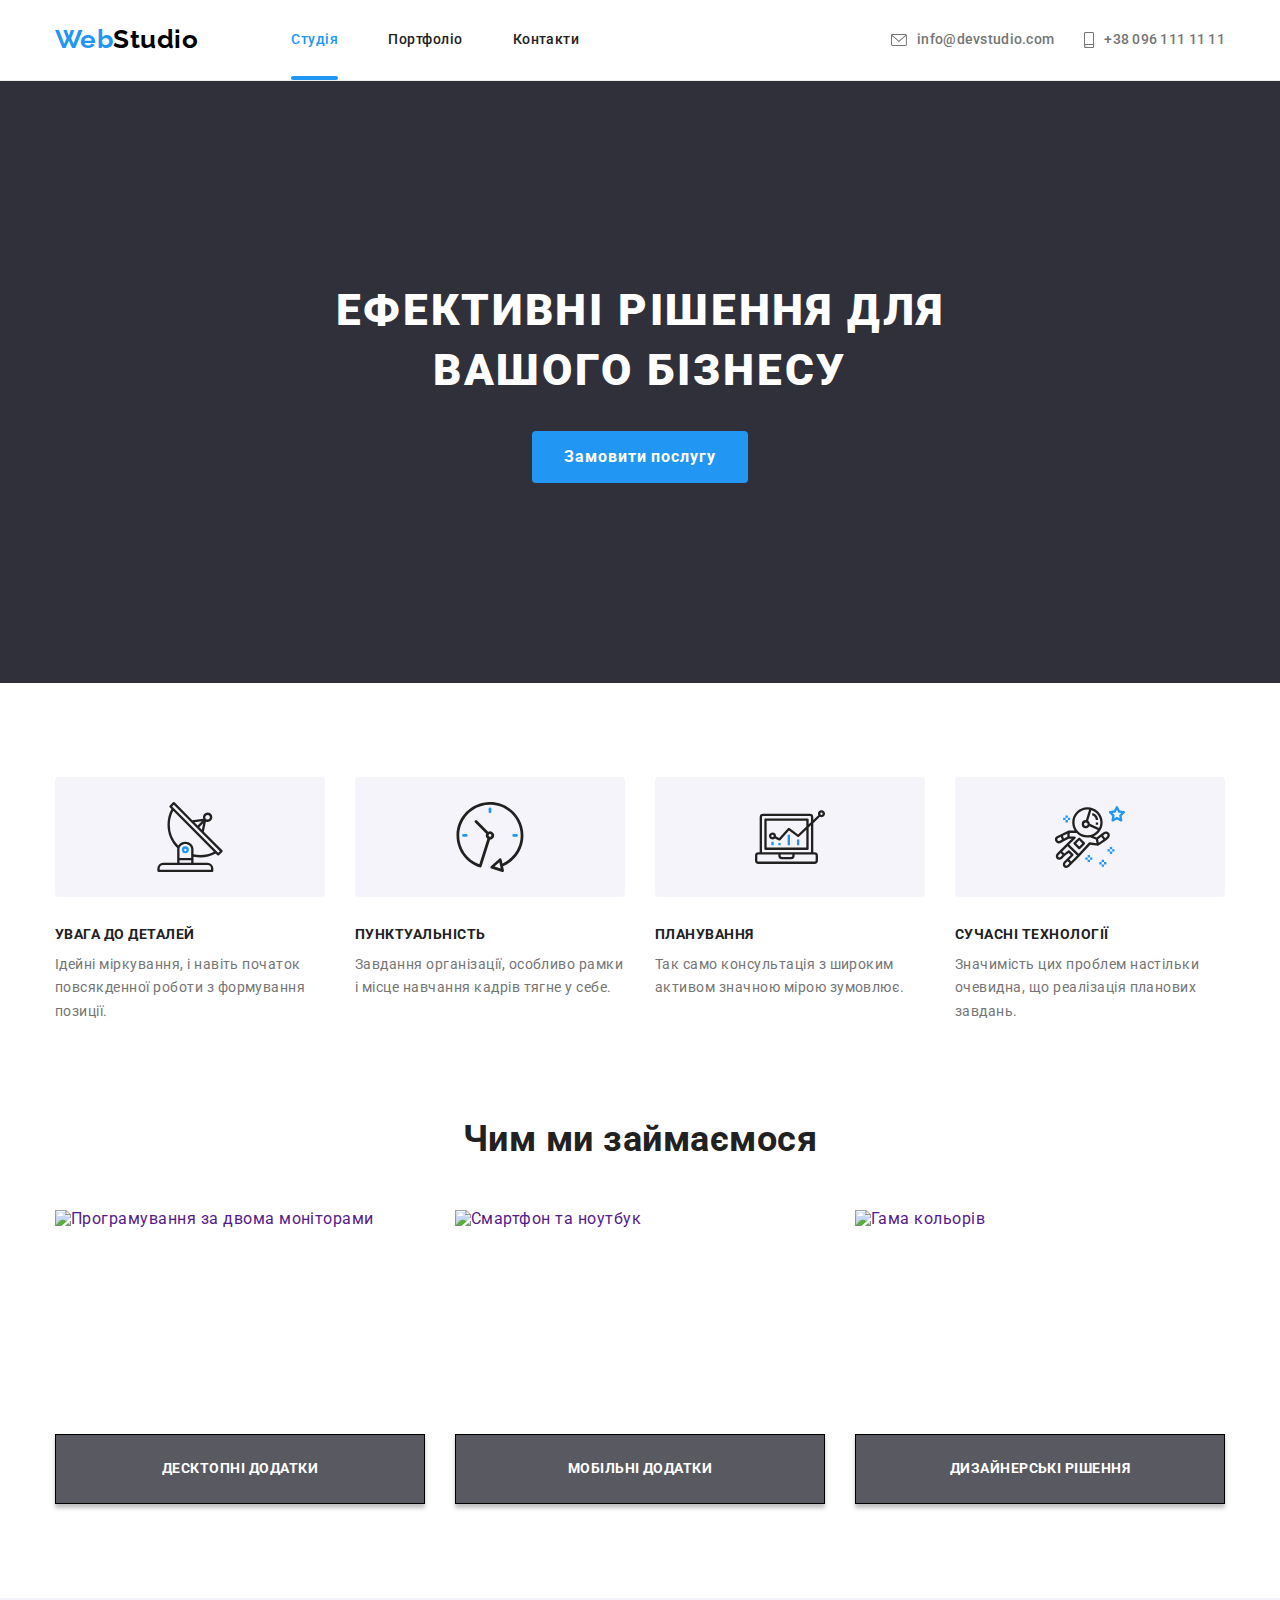
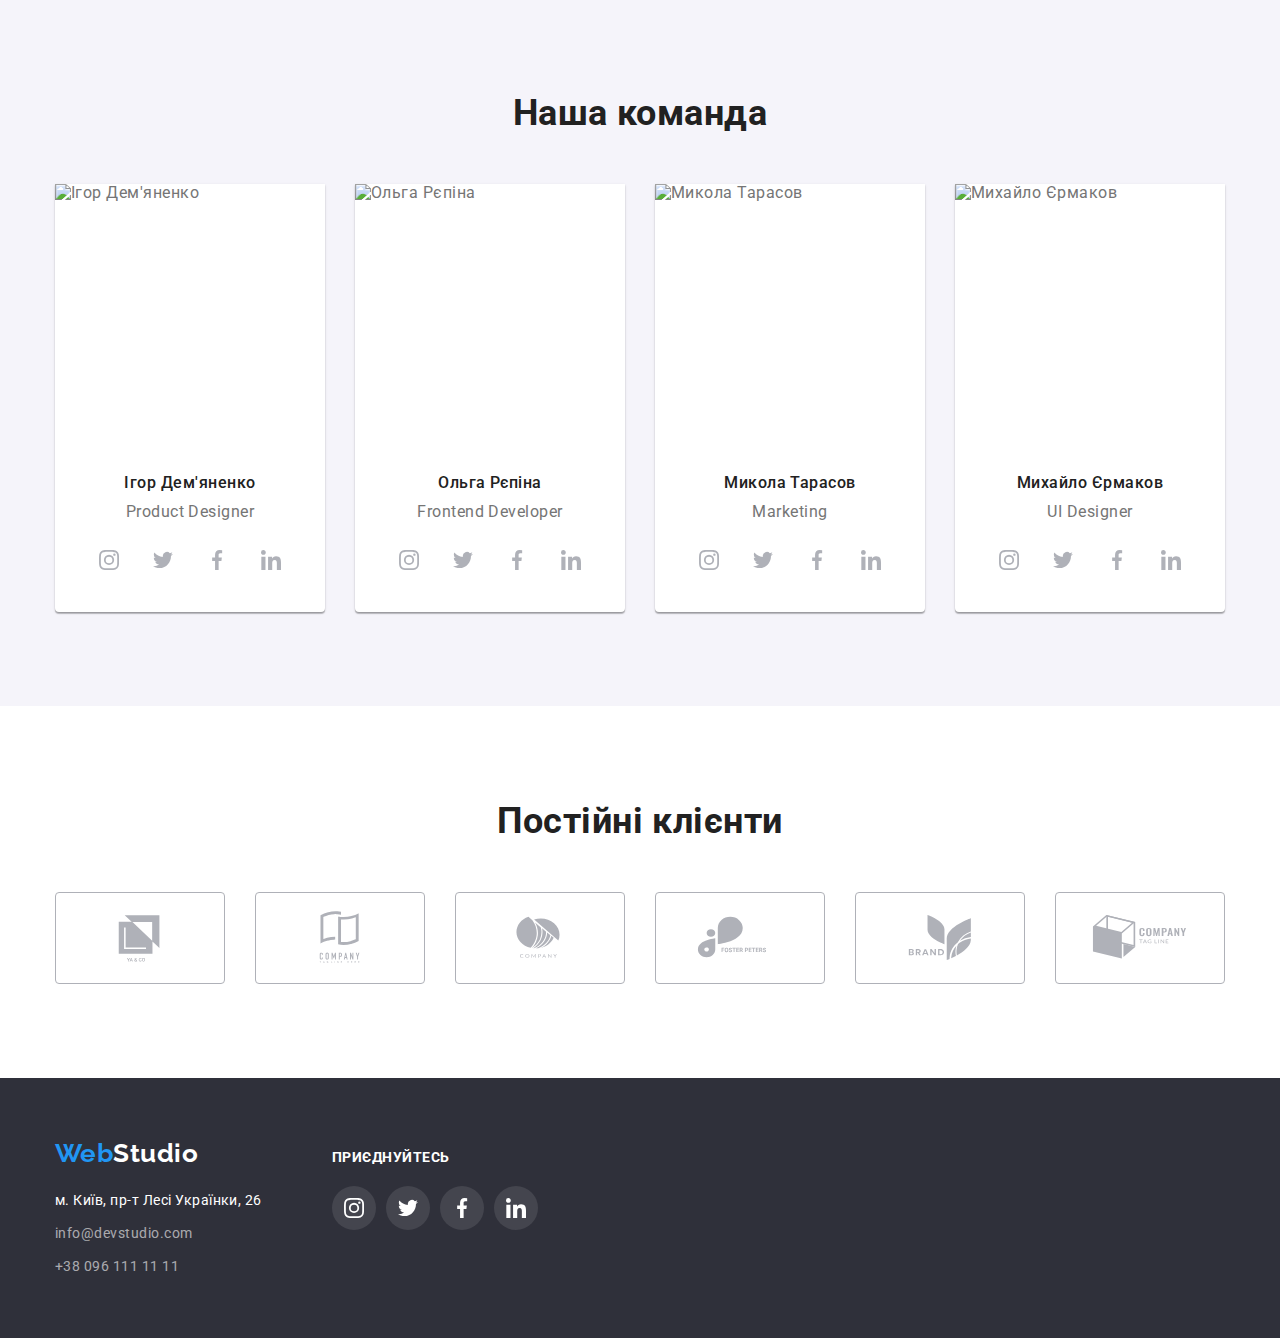
==== index.html @ 067c95d1 "Corrected" ====
<!DOCTYPE html>
<html lang="uk">
  <head>
    <meta charset="UTF-8" />
    <meta http-equiv="X-UA-Compatible" content="IE=edge" />
    <meta name="viewport" content="width=device-width, initial-scale=1.0" />
    <title>WebStudio</title>
    <link rel="preconnect" href="https://fonts.googleapis.com" />
    <link rel="preconnect" href="https://fonts.gstatic.com" crossorigin />
    <link
      href="https://fonts.googleapis.com/css2?family=Raleway:wght@700&family=Roboto:wght@400;500;700;900&display=swap"
      rel="stylesheet"
    />
    <link
      rel="stylesheet"
      href="https://cdnjs.cloudflare.com/ajax/libs/modern-normalize/1.0.0/modern-normalize.min.css"
    />
    <link rel="stylesheet" href="./css/styles.css" />
  </head>
  <body>
    <header class="page-header">
      <div class="container header-nav">
        <nav class="navigation">
          <a href="" lang="en" class="logo-header link"
            ><span class="logo-first-part">Web</span>Studio</a
          >
          <ul class="menu list">
            <li class="menu-item">
              <a href="./index.html" class="nav current link">Студія</a>
            </li>
            <li class="menu-item">
              <a href="./portfolio.html" class="nav link">Портфоліо</a>
            </li>
            <li class="menu-item"><a href="" class="nav link">Контакти</a></li>
          </ul>
        </nav>
        <ul class="contacts list">
          <li class="contact-item">
            <a href="mailto:info@devstudio.com" class="contact link">
              <svg class="icon-contact" width="16" height="12">
                <use href="./images/icons.svg#icon-envelope"></use>
              </svg>
              info@devstudio.com</a
            >
          </li>
          <li class="contact-item">
            <a href="tel:+380961111111" class="contact link">
              <svg class="icon-contact" width="10" height="16">
                <use href="./images/icons.svg#icon-smartphone"></use></svg
              >+38 096 111 11 11</a
            >
          </li>
        </ul>
      </div>
    </header>
    <main>
      <section class="hero-section centered">
        <div class="container">
          <h1 class="hero-title">
            Ефективні рішення для <br />
            вашого бізнесу
          </h1>
          <button type="button" class="hero-btn" data-modal-open>
            Замовити послугу
          </button>
        </div>
      </section>
      <section class="section">
        <div class="container">
          <h2 class="title visually-hidden">Наші особливості</h2>
          <ul class="features list">
            <li class="feature-item">
              <div class="icon-features">
                <svg width="70" height="70">
                  <use href="./images/icons.svg#icon-antenna"></use>
                </svg>
              </div>
              <h3 class="feature-title">Увага до деталей</h3>
              <p class="feature-text">
                Ідейні міркування, і навіть початок повсякденної роботи з
                формування позиції.
              </p>
            </li>
            <li class="feature-item">
              <div class="icon-features">
                <svg width="70" height="70">
                  <use href="./images/icons.svg#icon-clock"></use>
                </svg>
              </div>
              <h3 class="feature-title">Пунктуальність</h3>
              <p class="feature-text">
                Завдання організації, особливо рамки і місце навчання кадрів
                тягне у себе.
              </p>
            </li>
            <li class="feature-item">
              <div class="icon-features">
                <svg width="70" height="70">
                  <use href="./images/icons.svg#icon-diagram"></use>
                </svg>
              </div>
              <h3 class="feature-title">Планування</h3>
              <p class="feature-text">
                Так само консультація з широким активом значною мірою зумовлює.
              </p>
            </li>
            <li class="feature-item">
              <div class="icon-features">
                <svg width="70" height="70">
                  <use href="./images/icons.svg#icon-astronaut"></use>
                </svg>
              </div>
              <h3 class="feature-title">Сучасні технології</h3>
              <p class="feature-text">
                Значимість цих проблем настільки очевидна, що реалізація
                планових завдань.
              </p>
            </li>
          </ul>
        </div>
      </section>
      <section class="section occupation-section">
        <div class="container">
          <h2 class="title centered">Чим ми займаємося</h2>
          <ul class="occupation-list list">
            <li class="occupation-item">
              <a href="" class="link"
                ><div class="occupation-thumb">
                  <img
                    src="./images/image1.jpg"
                    alt="Програмування за двома моніторами"
                    width="370"
                    height="294"
                    class="occupation-img"
                  />
                  <h3 class="occupation-title">Десктопні додатки</h3>
                </div>
              </a>
            </li>
            <li class="occupation-item">
              <a href="" class="link"
                ><div class="occupation-thumb">
                  <img
                    src="./images/image2.jpg"
                    alt="Смартфон та ноутбук"
                    width="370"
                    height="294"
                    class="occupation-img"
                  />
                  <h3 class="occupation-title">Мобільні додатки</h3>
                </div></a
              >
            </li>
            <li class="occupation-item">
              <a href="" class="link"
                ><div class="occupation-thumb">
                  <img
                    src="./images/image3.jpg"
                    alt="Гама кольорів"
                    width="370"
                    height="294"
                    class="occupation-img"
                  />
                  <h3 class="occupation-title">Дизайнерські рішення</h3>
                </div></a
              >
            </li>
          </ul>
        </div>
      </section>
      <section class="section team-section">
        <div class="container">
          <h2 class="title centered">Наша команда</h2>
          <ul class="team-list list">
            <li class="team-mate-card">
              <img
                src="./images/product-designer.jpg"
                alt="Ігор Дем'яненко"
                width="270"
                height="260"
                class="team-mate-img"
              />
              <div class="team-mate-notes">
                <h3 class="team-mate">Ігор Дем'яненко</h3>
                <p lang="en" class="profession">Product Designer</p>
                <ul class="actions list">
                  <li>
                    <a href="" class="actions-link link">
                      <svg width="20" height="20">
                        <use href="./images/icons.svg#icon-instagram"></use>
                      </svg>
                    </a>
                  </li>
                  <li>
                    <a href="" class="actions-link link">
                      <svg width="20" height="20">
                        <use href="./images/icons.svg#icon-twitter"></use>
                      </svg>
                    </a>
                  </li>
                  <li>
                    <a href="" class="actions-link link">
                      <svg width="20" height="20">
                        <use href="./images/icons.svg#icon-facebook"></use>
                      </svg>
                    </a>
                  </li>
                  <li>
                    <a href="" class="actions-link link">
                      <svg width="20" height="20">
                        <use href="./images/icons.svg#icon-linkedin"></use>
                      </svg>
                    </a>
                  </li>
                </ul>
              </div>
            </li>
            <li class="team-mate-card">
              <img
                src="./images/frontend-developer.jpg"
                alt="Ольга Рєпіна"
                width="270"
                height="260"
                class="team-mate-img"
              />
              <div class="team-mate-notes">
                <h3 class="team-mate">Ольга Рєпіна</h3>
                <p lang="en" class="profession">Frontend Developer</p>
                <ul class="actions list">
                  <li>
                    <a href="" class="actions-link link">
                      <svg width="20" height="20">
                        <use href="./images/icons.svg#icon-instagram"></use>
                      </svg>
                    </a>
                  </li>
                  <li>
                    <a href="" class="actions-link link">
                      <svg width="20" height="20">
                        <use href="./images/icons.svg#icon-twitter"></use>
                      </svg>
                    </a>
                  </li>
                  <li>
                    <a href="" class="actions-link link">
                      <svg width="20" height="20">
                        <use href="./images/icons.svg#icon-facebook"></use>
                      </svg>
                    </a>
                  </li>
                  <li>
                    <a href="" class="actions-link link">
                      <svg width="20" height="20">
                        <use href="./images/icons.svg#icon-linkedin"></use>
                      </svg>
                    </a>
                  </li>
                </ul>
              </div>
            </li>
            <li class="team-mate-card">
              <img
                src="./images/marketing.jpg"
                alt="Микола Тарасов"
                width="270"
                height="260"
                class="team-mate-img"
              />
              <div class="team-mate-notes">
                <h3 class="team-mate">Микола Тарасов</h3>
                <p lang="en" class="profession">Marketing</p>
                <ul class="actions list">
                  <li>
                    <a href="" class="actions-link link">
                      <svg width="20" height="20">
                        <use href="./images/icons.svg#icon-instagram"></use>
                      </svg>
                    </a>
                  </li>
                  <li>
                    <a href="" class="actions-link link">
                      <svg width="20" height="20">
                        <use href="./images/icons.svg#icon-twitter"></use>
                      </svg>
                    </a>
                  </li>
                  <li>
                    <a href="" class="actions-link link">
                      <svg width="20" height="20">
                        <use href="./images/icons.svg#icon-facebook"></use>
                      </svg>
                    </a>
                  </li>
                  <li>
                    <a href="" class="actions-link link">
                      <svg width="20" height="20">
                        <use href="./images/icons.svg#icon-linkedin"></use>
                      </svg>
                    </a>
                  </li>
                </ul>
              </div>
            </li>
            <li class="team-mate-card">
              <img
                src="./images/ui-designer.jpg"
                alt="Михайло Єрмаков"
                width="270"
                height="260"
                class="team-mate-img"
              />
              <div class="team-mate-notes">
                <h3 class="team-mate">Михайло Єрмаков</h3>
                <p lang="en" class="profession">UI Designer</p>
                <ul class="actions list">
                  <li>
                    <a href="" class="actions-link link">
                      <svg width="20" height="20">
                        <use href="./images/icons.svg#icon-instagram"></use>
                      </svg>
                    </a>
                  </li>
                  <li>
                    <a href="" class="actions-link link">
                      <svg width="20" height="20">
                        <use href="./images/icons.svg#icon-twitter"></use>
                      </svg>
                    </a>
                  </li>
                  <li>
                    <a href="" class="actions-link link">
                      <svg width="20" height="20">
                        <use href="./images/icons.svg#icon-facebook"></use>
                      </svg>
                    </a>
                  </li>
                  <li>
                    <a href="" class="actions-link link">
                      <svg width="20" height="20">
                        <use href="./images/icons.svg#icon-linkedin"></use>
                      </svg>
                    </a>
                  </li>
                </ul>
              </div>
            </li>
          </ul>
        </div>
      </section>
      <section class="section clients-section">
        <div class="container">
          <h2 class="title centered">Постійні клієнти</h2>
          <ul class="clients list">
            <li class="clients-item">
              <a href="" class="clients-link">
                <svg class="icon-clients" width="106" height="60">
                  <use href="./images/icons.svg#icon-group"></use>
                </svg>
              </a>
            </li>
            <li class="clients-item">
              <a href="" class="clients-link">
                <svg class="icon-clients" width="106" height="60">
                  <use href="./images/icons.svg#icon-group-2"></use>
                </svg>
              </a>
            </li>
            <li class="clients-item">
              <a href="" class="clients-link">
                <svg class="icon-clients" width="106" height="60">
                  <use href="./images/icons.svg#icon-group-3"></use>
                </svg>
              </a>
            </li>
            <li class="clients-item">
              <a href="" class="clients-link">
                <svg class="icon-clients" width="106" height="60">
                  <use href="./images/icons.svg#icon-group-4"></use>
                </svg>
              </a>
            </li>
            <li class="clients-item">
              <a href="" class="clients-link">
                <svg class="icon-clients" width="106" height="60">
                  <use href="./images/icons.svg#icon-group-5"></use>
                </svg>
              </a>
            </li>
            <li class="clients-item">
              <a href="" class="clients-link">
                <svg class="icon-clients" width="106" height="60">
                  <use href="./images/icons.svg#icon-group-6"></use>
                </svg>
              </a>
            </li>
          </ul>
        </div>
      </section>
    </main>
    <footer class="footer">
      <div class="container">
        <div>
          <a href="" lang="en" class="logo-footer link"
            ><span class="logo-first-part">Web</span>Studio</a
          >
          <address class="footer-address">
            <ul class="address-list list">
              <li class="address-item">
                <a
                  href="https://goo.gl/maps/QcVGsAYmoGPsiCXT9"
                  class="address-location link"
                  >м. Київ, пр-т Лесі Українки, 26</a
                >
              </li>
              <li class="address-item">
                <a
                  href="mailto:info@devstudio.com"
                  class="address-contacts link"
                  >info@devstudio.com</a
                >
              </li>
              <li class="address-item">
                <a href="tel:+380961111111" class="address-contacts link"
                  >+38 096 111 11 11</a
                >
              </li>
            </ul>
          </address>
        </div>
        <div class="socials">
          <h3 class="socials-title">приєднуйтесь</h3>
          <ul class="socials-list list">
            <li class="socials-item">
              <a href="" class="socials-link link">
                <svg width="20" height="20">
                  <use href="./images/icons.svg#icon-instagram"></use>
                </svg>
              </a>
            </li>
            <li class="socials-item">
              <a href="" class="socials-link link">
                <svg width="20" height="20">
                  <use href="./images/icons.svg#icon-twitter"></use>
                </svg>
              </a>
            </li>
            <li class="socials-item">
              <a href="" class="socials-link link">
                <svg width="20" height="20">
                  <use href="./images/icons.svg#icon-facebook"></use>
                </svg>
              </a>
            </li>
            <li class="socials-item">
              <a href="" class="socials-link link">
                <svg width="20" height="20">
                  <use href="./images/icons.svg#icon-linkedin"></use>
                </svg>
              </a>
            </li>
          </ul>
        </div>
      </div>
    </footer>
    <div class="backdrop is-hidden" data-modal>
      <div class="modal">
        <button class="close-button" data-modal-close>
          <svg width="18" height="18">
            <use href="./images/icons.svg#icon-close-cross"></use>
          </svg>
        </button>
      </div>
    </div>
    <script src="./js/modal.js"></script>
  </body>
</html>
---- css/styles.css ----
html {
  box-sizing: border-box;
}

*,
*::before,
*::after {
  box-sizing: inherit;
}
:root {
  --secondary-background-color: #f5f5f5;
  --title-color: #212121;
  --text-color: #757575;
  --accent-color: #2196f3;
  --accent-hover-color: #188ce8;
  --text-light-color: #fff;
  --button-color: #f5f4fa;
  --darkest-color: #000000;
  --dark-background-color: #2f303a;
  --icon-fill-color: #afb1b8;
}
body {
  margin: 0;
  font-family: "Roboto", "sans-serif";
  letter-spacing: 0.03em;
  background-color: var(--text-light-color);
  color: var(--text-color);
}
footer {
  padding-top: 60px;
  padding-bottom: 60px;
}
.container {
  width: 1200px;
  padding-left: 15px;
  padding-right: 15px;
  margin: 0 auto;
}
.link {
  display: inline-block;
  text-decoration: none;
}
.list {
  margin: 0;
  padding: 0;
  list-style: none;
}
img {
  display: block;
}
address {
  font-style: normal;
}
button {
  display: inline-block;
  text-decoration: none;
  text-align: center;
  font-family: inherit;
  border: 1px solid transparent;
  cursor: pointer;
}
h1,
h2,
h3,
h4,
h5,
h6,
p {
  margin-top: 0;
  margin-bottom: 0;
}
ul ol {
  margin-top: 0;
  margin-bottom: 0;
  padding-left: 0;
  padding-right: 0;
}

/*===================INDEX.HTML ===================*/

/*=================== HEADER ===================*/
/*=================== Logo ===================*/

/* .portfolio  */

.page-header {
  border-bottom: 1px solid #ececec;
}
.header-nav {
  display: flex;
  align-items: center;
  justify-content: space-between;
}
.logo-header,
.logo-footer {
  font-family: "Raleway";
  font-weight: 700;
  font-size: 26px;
  line-height: 1.19;
  text-decoration: none;
}
.logo-first-part {
  color: var(--accent-color);
}
.logo-header {
  display: block;
  padding-top: 24px;
  padding-bottom: 25px;
  color: var(--darkest-color);
}
.logo-footer {
  margin-bottom: 20px;
  background-color: var(--dark-background-color);
  color: var(--text-light-color);
}
/*=================== Navigation ===================*/
.navigation {
  display: flex;
  flex-wrap: wrap;
  column-gap: 93px;
}
.menu {
  display: flex;
  column-gap: 50px;
  flex-basis: calc((100% - 93px) / 2);
}
.menu-item {
  flex-basis: calc((100% - 2 * 50px) / 3);
}
.nav {
  padding-top: 32px;
  padding-bottom: 32px;
  display: block;

  font-weight: 500;
  text-decoration: none;
  font-size: 14px;
  line-height: 1.14;
  color: var(--title-color);

  transition: color 250ms cubic-bezier(0.4, 0, 0.2, 1);
}
.nav:hover,
.nav:focus {
  color: var(--accent-color);
}
.current {
  color: var(--accent-color);
  position: relative;
}
.current::after {
  content: "";
  display: block;
  position: absolute;
  bottom: 0;
  width: 100%;
  height: 4px;
  background: #2196f3;
  border-radius: 2px;
  border: none;
}

/*================== Contacts =================*/
.contacts {
  display: flex;
  margin-left: auto;
  column-gap: 30px;
}
.contact {
  display: flex;
  align-items: center;
  padding-top: 32px;
  padding-bottom: 32px;
  font-weight: 500;
  text-decoration: none;
  font-size: 14px;
  line-height: 1.14;
  letter-spacing: 0.02em;
  color: var(--text-color);
  fill: currentColor;

  transition: color 250ms cubic-bezier(0.4, 0, 0.2, 1);
}
.icon-contact {
  display: flex;
  align-items: center;
  margin-right: 10px;
}
.contact:hover,
.contact:focus {
  color: var(--accent-color);
}
.contact-item {
  flex-basis: calc((100%-50px) / 2);
}
/*================== MAIN ==================*/
/*================== Hero section ==================*/

.hero-section {
  max-width: 1600px;
  margin-left: auto;
  margin-right: auto;
  background-image: linear-gradient(
      to right,
      rgba(47, 48, 58, 0.4),
      rgba(47, 48, 58, 0.4)
    ),
    url(../images/background1.jpg);
  background-position: center;
  background-repeat: no-repeat;
  background-size: cover;
  background-color: var(--dark-background-color);
  text-align: center;
  padding-top: 200px;
  padding-bottom: 200px;
}
.centered {
  text-align: center;
}

.hero-title {
  padding: 0;
  margin-bottom: 30px;
  font-family: inherit;
  font-weight: 900;
  font-size: 44px;
  line-height: 1.36;
  letter-spacing: 0.06em;
  text-transform: uppercase;
  color: var(--text-light-color);
}
.hero-btn {
  align-items: center;
  padding: 10px 32px;
  border: 0;
  border-radius: 4px;
  min-width: 216px;
  font-family: "Roboto";
  font-weight: 700;
  font-size: 16px;
  line-height: 2;
  letter-spacing: 0.06em;
  background-color: var(--accent-color);
  color: var(--text-light-color);

  transition: background-color 250ms cubic-bezier(0.4, 0, 0.2, 1);
}

.hero-btn:hover,
.hero-btn:focus {
  background-color: var(--accent-hover-color);
  cursor: pointer;
}

/*================== Features ==================*/
.features {
  display: flex;
  flex-wrap: wrap;
  column-gap: 30px;
}

.feature-item {
  flex-basis: calc((100% - 3 * 30px) / 4);
}
.icon-features {
  display: flex;
  align-items: center;
  justify-content: center;
  height: 120px;
  margin-bottom: 30px;
  background-color: #f5f4fa;
  border-radius: 4px;
}
.socials-title,
.feature-title,
.occupation-title {
  margin-bottom: 10px;
  font-weight: 700;
  font-size: 14px;
  line-height: 1.14;
  text-transform: uppercase;
  color: var(--title-color);
}
.feature-text {
  margin-top: 0;
  margin-bottom: 0px;
  font-size: 14px;
  line-height: 1.7;
}
/*================== Team ==================*/
.section {
  padding-top: 94px;
  padding-bottom: 94px;
}
.title {
  margin-bottom: 50px;
  font-weight: 700;
  font-size: 36px;
  line-height: 1.17;
  text-align: center;
  color: var(--title-color);
}
.visually-hidden {
  position: absolute;
  white-space: nowrap;
  width: 1px;
  height: 1px;
  overflow: hidden;
  border: 0;
  padding: 0;
  clip: rect(0000);
  clip-path: inset(50%);
  margin: -1px;
}
/* ================== Occupation ================= */
.section.occupation-section {
  padding-top: 0;
}
.occupation-list {
  display: flex;
  flex-wrap: wrap;
  gap: 30px;
}
.occupation-thumb {
  position: relative;
}
.occupation-title {
  position: absolute;
  color: #ffffff;

  width: 100%;
  height: 70px;
  bottom: 0;
  margin-bottom: 0;
  display: flex;
  justify-content: center;
  align-items: center;
  background: rgba(47, 48, 58, 0.8);
  border: 1px solid #000000;
  box-shadow: 0px 4px 4px rgba(0, 0, 0, 0.25);
}
.occupation-item {
  flex-basis: calc((100% - 2 * 30px) / 3);
}
/* =================== Team ======================== */
.team-section {
  background-color: #f5f4fa;
}
.team-list {
  display: flex;
  flex-wrap: wrap;
  gap: 30px;
}
.team-mate-card {
  flex-basis: calc((100% - 3 * 30px) / 4);
  background-color: var(--text-light-color);
  box-shadow: 0px 1px 3px rgba(0, 0, 0, 0.12), 0px 1px 1px rgba(0, 0, 0, 0.14),
    0px 2px 1px rgba(0, 0, 0, 0.2);
  border-radius: 0px 0px 4px 4px;
}
.team-mate-img {
  display: block;
}
.team-mate-notes {
  padding-top: 30px;
  padding-bottom: 30px;
}
.team-mate {
  margin-bottom: 10px;
  font-weight: 500;
  font-size: 16px;
  line-height: 1.18;
  text-align: center;
  color: var(--title-color);
}
.profession {
  margin-bottom: 16px;
  font-size: 16px;
  line-height: 1.18;
  text-align: center;
}
.actions {
  display: flex;
  padding: 0;
  margin: 0;
  justify-content: center;
  align-items: center;
  gap: 10px;
}

.actions-link {
  display: flex;
  align-items: center;
  justify-content: center;
  text-align: center;
  padding: 0px;
  width: 44px;
  height: 44px;
  border-radius: 50%;
  cursor: pointer;
  color: var(--icon-fill-color);
  fill: currentColor;

  transition: color 250ms cubic-bezier(0.4, 0, 0.2, 1),
    background-color 250ms cubic-bezier(0.4, 0, 0.2, 1);
}

.actions-link:hover,
.actions-link:focus {
  background-color: var(--accent-color);
  color: var(--text-light-color);
}

/* ================= Clients ================ */
.clients {
  display: flex;
  gap: 30px;
}
.clients-link {
  display: flex;
  justify-content: center;
  align-items: center;
  text-align: center;
  padding: 0;
  margin: 0;
  height: 92px;
  color: var(--icon-fill-color);
  border: 1px solid #afb1b8;
  border-radius: 4px;
  transition: color 250ms cubic-bezier(0.4, 0, 0.2, 1),
    border 250ms cubic-bezier(0.4, 0, 0.2, 1);
}
.clients-link:hover,
.clients-link:focus {
  color: var(--accent-color);
  border: 1px solid var(--accent-color);
}
.clients-item {
  flex-basis: calc((100% - 5 * 30px) / 6);
}
.icon-clients {
  fill: currentColor;
  cursor: pointer;
}

/*================== FOOTER ==================*/

.footer {
  background-color: #2f303a;
}
.footer-address {
  font-style: normal;
  font-size: 14px;
  line-height: 1.7;
  text-decoration: none;
  background-color: #2f303a;
}
/* .address-list {
}  */
.address-item:not(:last-child) {
  margin-bottom: 9px;
}
.address-location {
  text-decoration: none;
  color: var(--text-light-color);
  transition: color 250ms cubic-bezier(0.4, 0, 0.2, 1);
}
.address-contacts {
  text-decoration: none;
  color: rgba(255, 255, 255, 0.6);
  transition: color 250ms cubic-bezier(0.4, 0, 0.2, 1);
}
.address-location:hover,
.address-location:focus,
.address-contacts:hover,
.address-contacts:focus {
  color: var(--accent-color);
}
/*================== PORTFOLIO ==================*/
/*================== Filter ==================*/

.page-title {
  color: var(--title-color);
}
.filter-list {
  display: flex;
  flex-wrap: wrap;
  justify-content: center;
  column-gap: 8px;
  margin-bottom: 50px;
}
.filter-btn {
  padding: 6px 22px;
  border: 0;
  border-radius: 4px;
  border-color: #f5f4fa;
  min-width: 73px;
  font-family: inherit;
  font-style: normal;
  font-weight: 500;
  font-size: 16px;
  line-height: 1.62;
  text-align: center;
  letter-spacing: 0.03em;
  background-color: var(--button-color);
  color: var(--title-color);

  transition-property: background-color, color, box-shadow;
  transition-duration: 250ms;
  transition-timing-function: cubic-bezier(0.4, 0, 0.2, 1);
}
.filter-btn:hover,
.filter-btn:focus {
  background: #2196f3;
  box-shadow: 0px 3px 1px rgba(0, 0, 0, 0.1), 0px 1px 2px rgba(0, 0, 0, 0.08),
    0px 2px 2px rgba(0, 0, 0, 0.12);
  border-radius: 4px;
  background-color: var(--accent-color);
  color: var(--text-light-color);
  cursor: pointer;
}
.active-btn {
  background-color: var(--accent-color);
  box-shadow: 0px 3px 1px rgba(0, 0, 0, 0.1), 0px 1px 2px rgba(0, 0, 0, 0.08),
    0px 2px 2px rgba(0, 0, 0, 0.12);
  color: var(--text-light-color);
}
/*================== Projects ==================*/
.projects {
  display: flex;
  flex-wrap: wrap;
  gap: 30px;
}

.project-item {
  flex-basis: calc((100% - 2 * 30px) / 3);
}

.project-card {
  position: relative;
  display: block;
  text-decoration: none;
}
.project-card:hover,
.project-card:focus {
  box-shadow: 0px 1px 1px rgba(0, 0, 0, 0.12), 0px 4px 4px rgba(0, 0, 0, 0.06),
    1px 4px 6px rgba(0, 0, 0, 0.16);
  /* position: relative; */
  transition: box-shadow 250ms cubic-bezier(0.4, 0, 0.2, 1);
}
.project-overlay {
  position: relative;
  overflow: hidden;
}
.project-thumb {
  position: absolute;
  top: 0;
  left: 0;
  width: 100%;
  height: 100%;
  background: rgba(33, 150, 243, 0.9);

  font-size: 18px;
  line-height: 1.56;
  letter-spacing: 0.03em;
  color: var(--text-light-color);
  padding: 0 24px;
  display: flex;
  align-items: center;
  transform: translateY(100.5%);
  transition: transform 250ms cubic-bezier(0.4, 0, 0.2, 1);
}
.project-card:hover .project-thumb,
.project-card:focus .project-thumb {
  transform: translateY(0);
}
.project-notes {
  padding: 20px 24px;
  border-right: 1px solid #eeeeee;
  border-bottom: 1px solid #eeeeee;
  border-left: 1px solid #eeeeee;
}
.project-title {
  margin-bottom: 4px;
  font-weight: 700;
  font-size: 18px;
  line-height: 2;
  letter-spacing: 0.06em;
  color: var(--title-color);
}
.project-text {
  font-size: 16px;
  line-height: 1.88;
  color: var(--text-color);
}
/* ==================== Socials ================ */

.footer .container {
  display: flex;
  align-items: baseline;
  gap: 70px;
}
.socials-title {
  margin-bottom: 20px;
  color: var(--text-light-color);
}
.socials-list {
  display: flex;
  gap: 10px;
}
.socials-item {
  flex-basis: calc((100%-3 * 10px) / 4);
}
.socials-link {
  display: flex;
  align-items: center;
  justify-content: center;
  width: 44px;
  height: 44px;
  color: var(--text-light-color);
  border-radius: 50%;
  fill: currentColor;
  background: rgba(255, 255, 255, 0.1);
  transition: background-color 250ms cubic-bezier(0.4, 0, 0.2, 1);
}
.socials-link:hover,
.socials-link:focus {
  background-color: var(--accent-color);
}
/* =================== modal ===================== */
.backdrop {
  position: fixed;
  top: 0;
  left: 0;
  width: 100%;
  height: 100%;
  background-color: rgba(0, 0, 0, 0.2);
  z-index: 100;

  opacity: 1;
  transform: scale(1);
  visibility: visible;
  pointer-events: auto;
  transition: opacity 800ms cubic-bezier(0.4, 0, 0.2, 1),
    visibility 800ms cubic-bezier(0.4, 0, 0.2, 1),
    transform 800ms cubic-bezier(0.4, 0, 0.2, 1);
}
.backdrop.is-hidden {
  transform: scale(0);
  opacity: 0;
  visibility: hidden;
  pointer-events: none;
}
.modal {
  position: absolute;
  top: 50%;
  left: 50%;
  transform: translate(-50%, -50%);
  width: 528px;
  height: 581px;
  padding: 15px;

  background-color: #ffffff;
  border: 1px solid #0000001a;
}
.close-button {
  position: absolute;
  display: flex;
  justify-content: center;
  align-items: center;
  top: 8px;
  right: 8px;
  width: 30px;
  height: 30px;
  fill: currentColor;
  color: var(--darkest-color);
  border-radius: 50%;
  border: 1px solid rgba(0, 0, 0, 0.1);
  background-color: #fff;
}
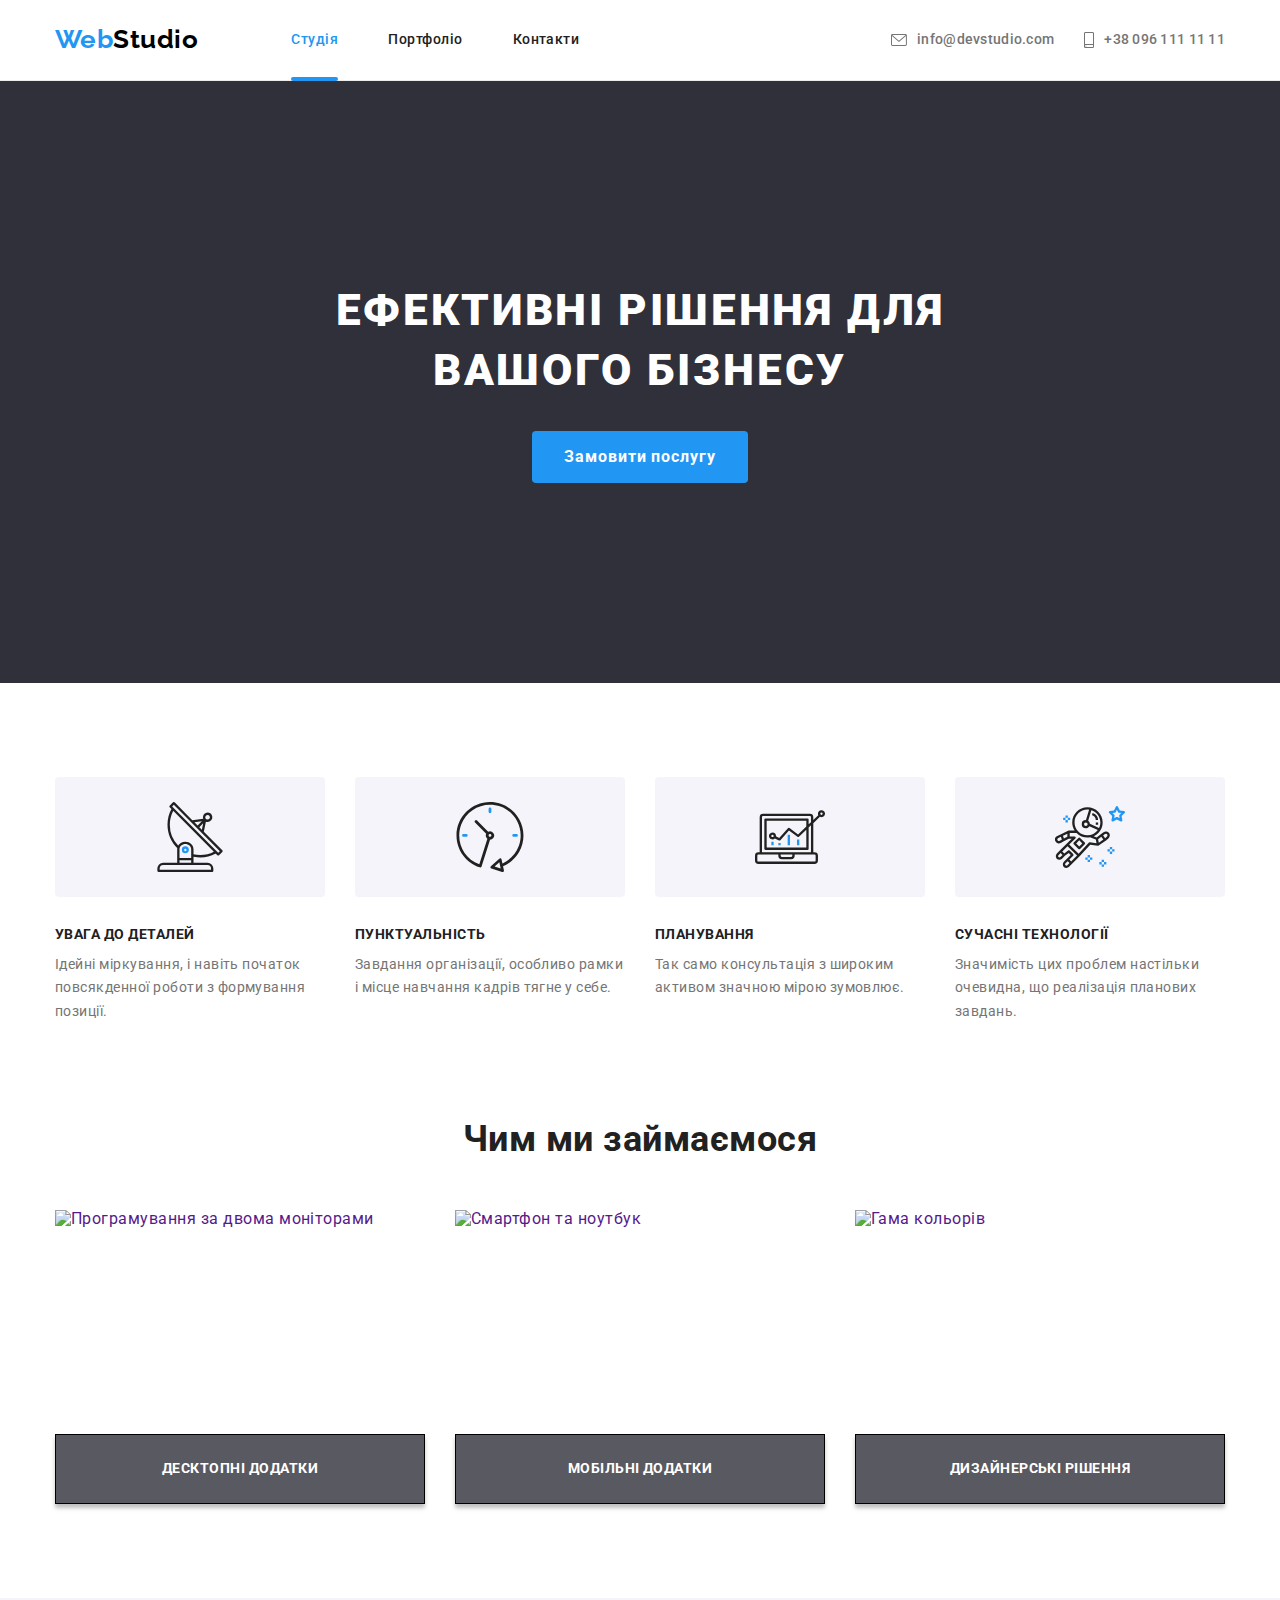
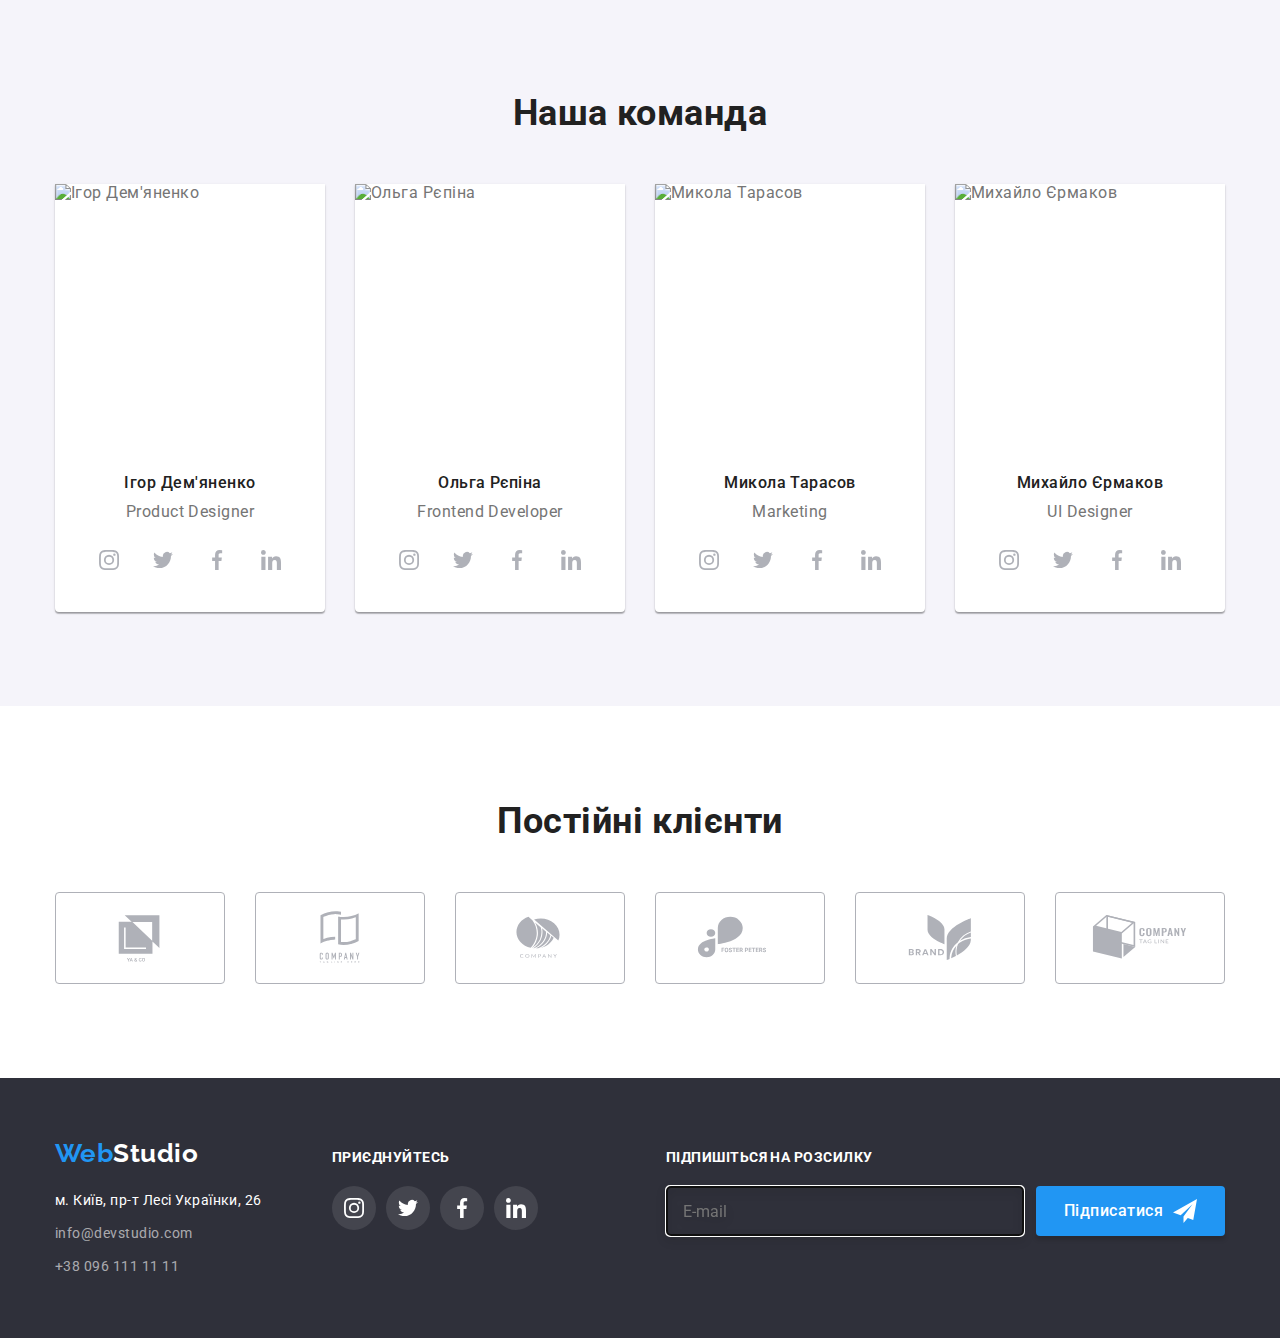
==== commit aae32ce6: "made some job in forms" ====
--- a/index.html
+++ b/index.html
@@ -399,66 +399,88 @@
     </main>
     <footer class="footer">
       <div class="container">
-        <div>
-          <a href="" lang="en" class="logo-footer link"
-            ><span class="logo-first-part">Web</span>Studio</a
-          >
-          <address class="footer-address">
-            <ul class="address-list list">
-              <li class="address-item">
-                <a
-                  href="https://goo.gl/maps/QcVGsAYmoGPsiCXT9"
-                  class="address-location link"
-                  >м. Київ, пр-т Лесі Українки, 26</a
-                >
+        <div class="footer-left-part">
+          <div>
+            <a href="" lang="en" class="logo-footer link"
+              ><span class="logo-first-part">Web</span>Studio</a
+            >
+            <address class="footer-address">
+              <ul class="address-list list">
+                <li class="address-item">
+                  <a
+                    href="https://goo.gl/maps/QcVGsAYmoGPsiCXT9"
+                    class="address-location link"
+                    >м. Київ, пр-т Лесі Українки, 26</a
+                  >
+                </li>
+                <li class="address-item">
+                  <a
+                    href="mailto:info@devstudio.com"
+                    class="address-contacts link"
+                    >info@devstudio.com</a
+                  >
+                </li>
+                <li class="address-item">
+                  <a href="tel:+380961111111" class="address-contacts link"
+                    >+38 096 111 11 11</a
+                  >
+                </li>
+              </ul>
+            </address>
+          </div>
+          <div class="socials">
+            <h3 class="socials-title">приєднуйтесь</h3>
+            <ul class="socials-list list">
+              <li class="socials-item">
+                <a href="" class="socials-link link">
+                  <svg width="20" height="20">
+                    <use href="./images/icons.svg#icon-instagram"></use>
+                  </svg>
+                </a>
               </li>
-              <li class="address-item">
-                <a
-                  href="mailto:info@devstudio.com"
-                  class="address-contacts link"
-                  >info@devstudio.com</a
-                >
+              <li class="socials-item">
+                <a href="" class="socials-link link">
+                  <svg width="20" height="20">
+                    <use href="./images/icons.svg#icon-twitter"></use>
+                  </svg>
+                </a>
               </li>
-              <li class="address-item">
-                <a href="tel:+380961111111" class="address-contacts link"
-                  >+38 096 111 11 11</a
-                >
+              <li class="socials-item">
+                <a href="" class="socials-link link">
+                  <svg width="20" height="20">
+                    <use href="./images/icons.svg#icon-facebook"></use>
+                  </svg>
+                </a>
+              </li>
+              <li class="socials-item">
+                <a href="" class="socials-link link">
+                  <svg width="20" height="20">
+                    <use href="./images/icons.svg#icon-linkedin"></use>
+                  </svg>
+                </a>
               </li>
             </ul>
-          </address>
-        </div>
-        <div class="socials">
-          <h3 class="socials-title">приєднуйтесь</h3>
-          <ul class="socials-list list">
-            <li class="socials-item">
-              <a href="" class="socials-link link">
-                <svg width="20" height="20">
-                  <use href="./images/icons.svg#icon-instagram"></use>
-                </svg>
-              </a>
-            </li>
-            <li class="socials-item">
-              <a href="" class="socials-link link">
-                <svg width="20" height="20">
-                  <use href="./images/icons.svg#icon-twitter"></use>
-                </svg>
-              </a>
-            </li>
-            <li class="socials-item">
-              <a href="" class="socials-link link">
-                <svg width="20" height="20">
-                  <use href="./images/icons.svg#icon-facebook"></use>
-                </svg>
-              </a>
-            </li>
-            <li class="socials-item">
-              <a href="" class="socials-link link">
-                <svg width="20" height="20">
-                  <use href="./images/icons.svg#icon-linkedin"></use>
-                </svg>
-              </a>
-            </li>
-          </ul>
+          </div>
+        </div>
+        <div class="sign-up-form">
+          <form name="signup_form" autocomplete="on" novalidate>
+            <h3 class="sign-up-title">Підпишіться на розсилку</h3>
+            <div class="sign-up">
+              <input
+                class="sign-up-input"
+                type="email"
+                name="email"
+                placeholder="E-mail"
+                autofocus
+              />
+              <button class="sign-up-btn" type="submit">
+                Підписатися
+                <svg width="24" height="24">
+                  <use href="./images/icons.svg#icon-send"></use>
+                </svg>
+              </button>
+            </div>
+          </form>
         </div>
       </div>
     </footer>
@@ -469,6 +491,38 @@
             <use href="./images/icons.svg#icon-close-cross"></use>
           </svg>
         </button>
+        <form class="user-form">
+          <!-- <label for="name">Ім'я</label> -->
+          <input
+            type="text"
+            class="form-input"
+            name="user-name"
+            required
+            placeholder=""
+            minlength=""
+            id="name"
+          />
+          <input
+            type="text"
+            class="form-input"
+            name="user-email"
+            required
+            placeholder=""
+          />
+          <input
+            type="text"
+            class="form-input"
+            name="user-phone"
+            required
+            placeholder=""
+          />
+          <textarea
+            name="user-message"
+            class="form-input form-textarea"
+            placeholder="Введіть текст"
+          ></textarea>
+          <button class="form-btn" type="submit">Відправити</button>
+        </form>
       </div>
     </div>
     <script src="./js/modal.js"></script>
--- a/css/styles.css
+++ b/css/styles.css
@@ -152,7 +152,7 @@
   content: "";
   display: block;
   position: absolute;
-  bottom: 0;
+  bottom: -1px;
   width: 100%;
   height: 4px;
   background: #2196f3;
@@ -271,6 +271,7 @@
   background-color: #f5f4fa;
   border-radius: 4px;
 }
+.sign-up-title,
 .socials-title,
 .feature-title,
 .occupation-title {
@@ -476,6 +477,7 @@
 .address-contacts:focus {
   color: var(--accent-color);
 }
+
 /*================== PORTFOLIO ==================*/
 /*================== Filter ==================*/
 
@@ -594,12 +596,18 @@
   color: var(--text-color);
 }
 /* ==================== Socials ================ */
-
 .footer .container {
+  display: flex;
+  align-items: baseline;
+  justify-content: space-between;
+  /* gap: 93px; */
+}
+.footer-left-part {
   display: flex;
   align-items: baseline;
   gap: 70px;
 }
+.sign-up-title,
 .socials-title {
   margin-bottom: 20px;
   color: var(--text-light-color);
@@ -626,6 +634,43 @@
 .socials-link:hover,
 .socials-link:focus {
   background-color: var(--accent-color);
+}
+/* ===================sign-up================= */
+.sign-up {
+  display: flex;
+
+  gap: 12px;
+}
+.sign-up-input {
+  width: 358px;
+  height: 50px;
+  padding: 15px 16px;
+  background-color: transparent;
+  border: 1px solid rgba(255, 255, 255, 0.3);
+  filter: drop-shadow(0px 4px 4px rgba(0, 0, 0, 0.15));
+  border-radius: 4px;
+}
+.sign-up-btn {
+  display: flex;
+  justify-content: center;
+  align-items: center;
+  gap: 10px;
+  padding: 10px 28px;
+  border: 0;
+  min-width: 150px;
+  font-family: inherit;
+  font-style: normal;
+  font-weight: 500;
+  font-size: 16px;
+  line-height: 1.62;
+  text-align: center;
+  letter-spacing: 0.03em;
+
+  background-color: var(--accent-color);
+  box-shadow: 0px 4px 4px rgba(0, 0, 0, 0.15);
+  border-radius: 4px;
+  color: var(--text-light-color);
+  cursor: pointer;
 }
 /* =================== modal ===================== */
 .backdrop {
@@ -659,6 +704,7 @@
   width: 528px;
   height: 581px;
   padding: 15px;
+  padding: 40px;
 
   background-color: #ffffff;
   border: 1px solid #0000001a;
@@ -678,3 +724,41 @@
   border: 1px solid rgba(0, 0, 0, 0.1);
   background-color: #fff;
 }
+.user-form {
+  margin-bottom: 10px;
+}
+.form-input {
+  width: 100%;
+  height: 40px;
+}
+.form-btn {
+  margin-left: auto;
+  margin-right: auto;
+  display: flex;
+  justify-content: center;
+  padding: 10px 52px;
+  border: 0;
+  min-width: 150px;
+  font-family: inherit;
+  font-style: normal;
+  font-weight: 500;
+  font-size: 16px;
+  line-height: 1.62;
+  text-align: center;
+  letter-spacing: 0.03em;
+
+  background-color: var(--accent-color);
+  box-shadow: 0px 4px 4px rgba(0, 0, 0, 0.15);
+  border-radius: 4px;
+  color: var(--text-light-color);
+  cursor: pointer;
+}
+.form-btn:hover,
+.form-btn:focus {
+  background-color: var(--accent-hover-color);
+}
+.form-textarea {
+  height: 120px;
+  resize: none;
+  padding: 12px 16px;
+}
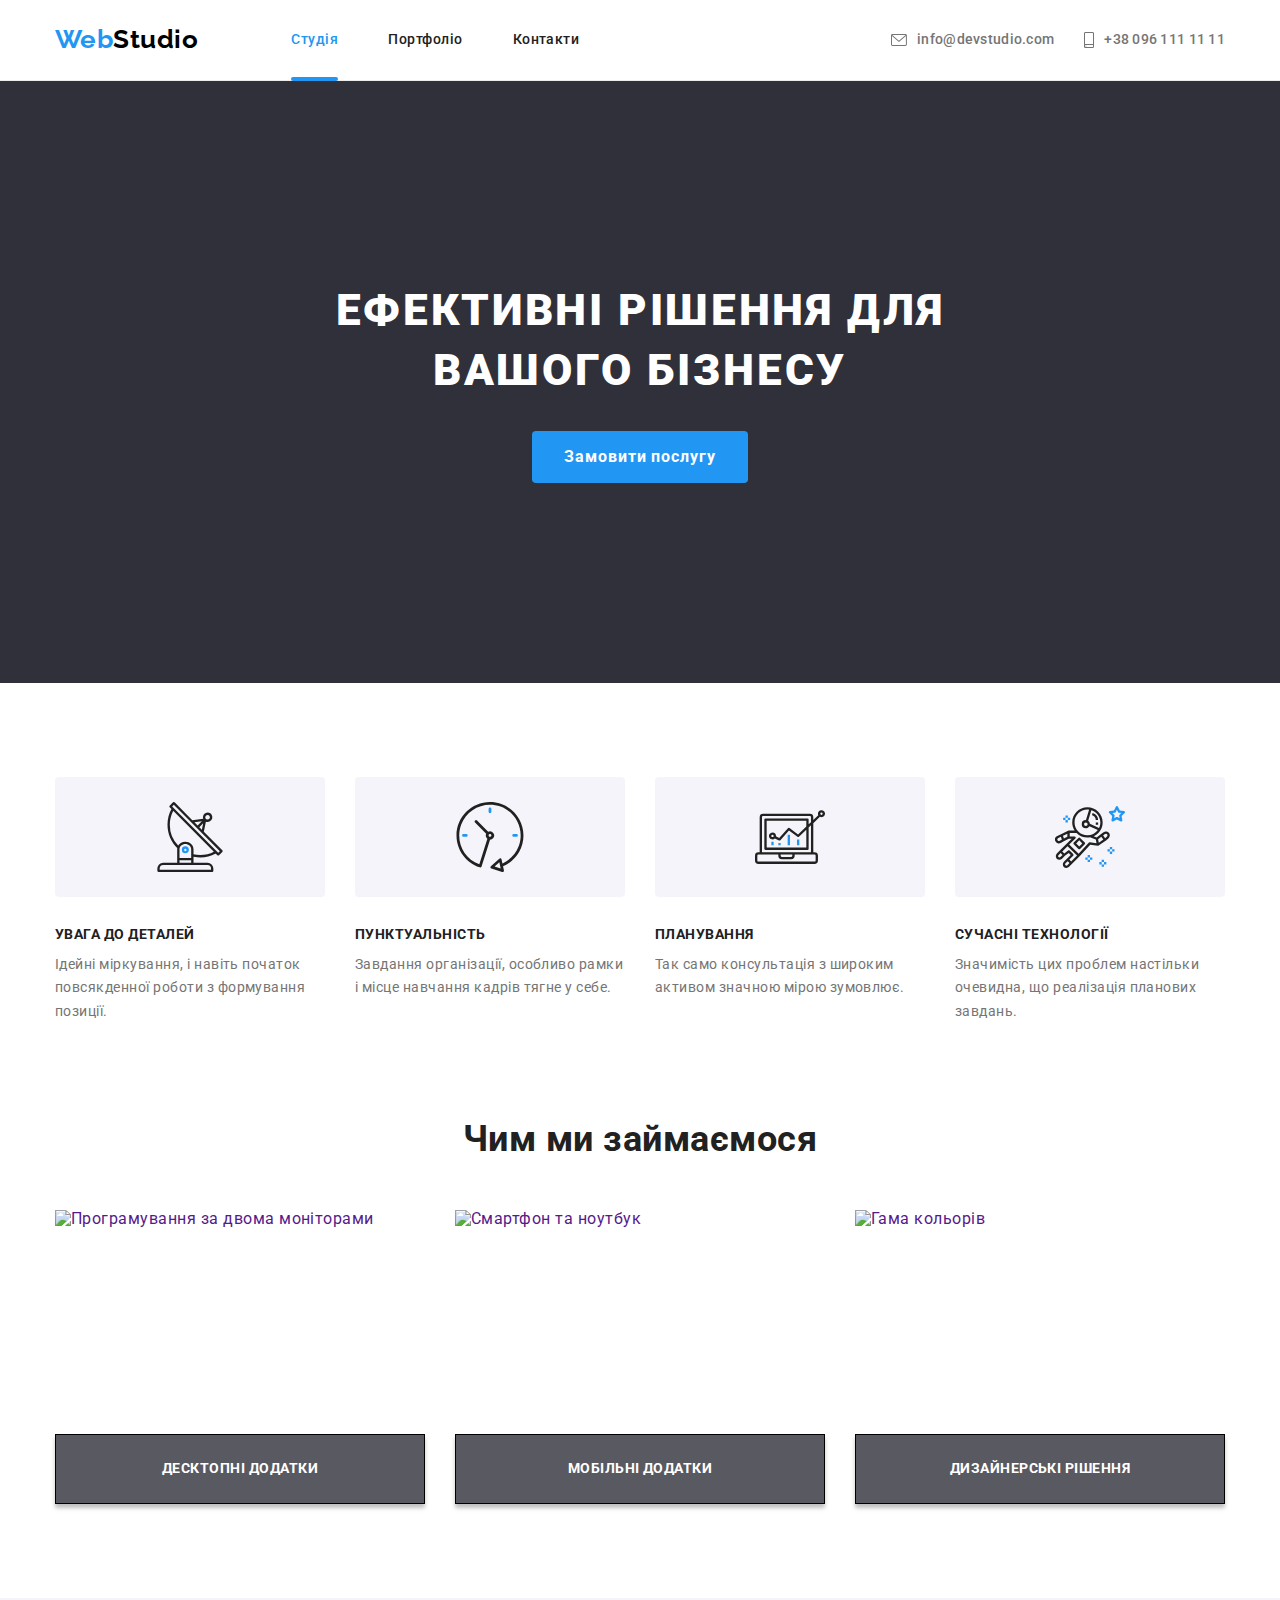
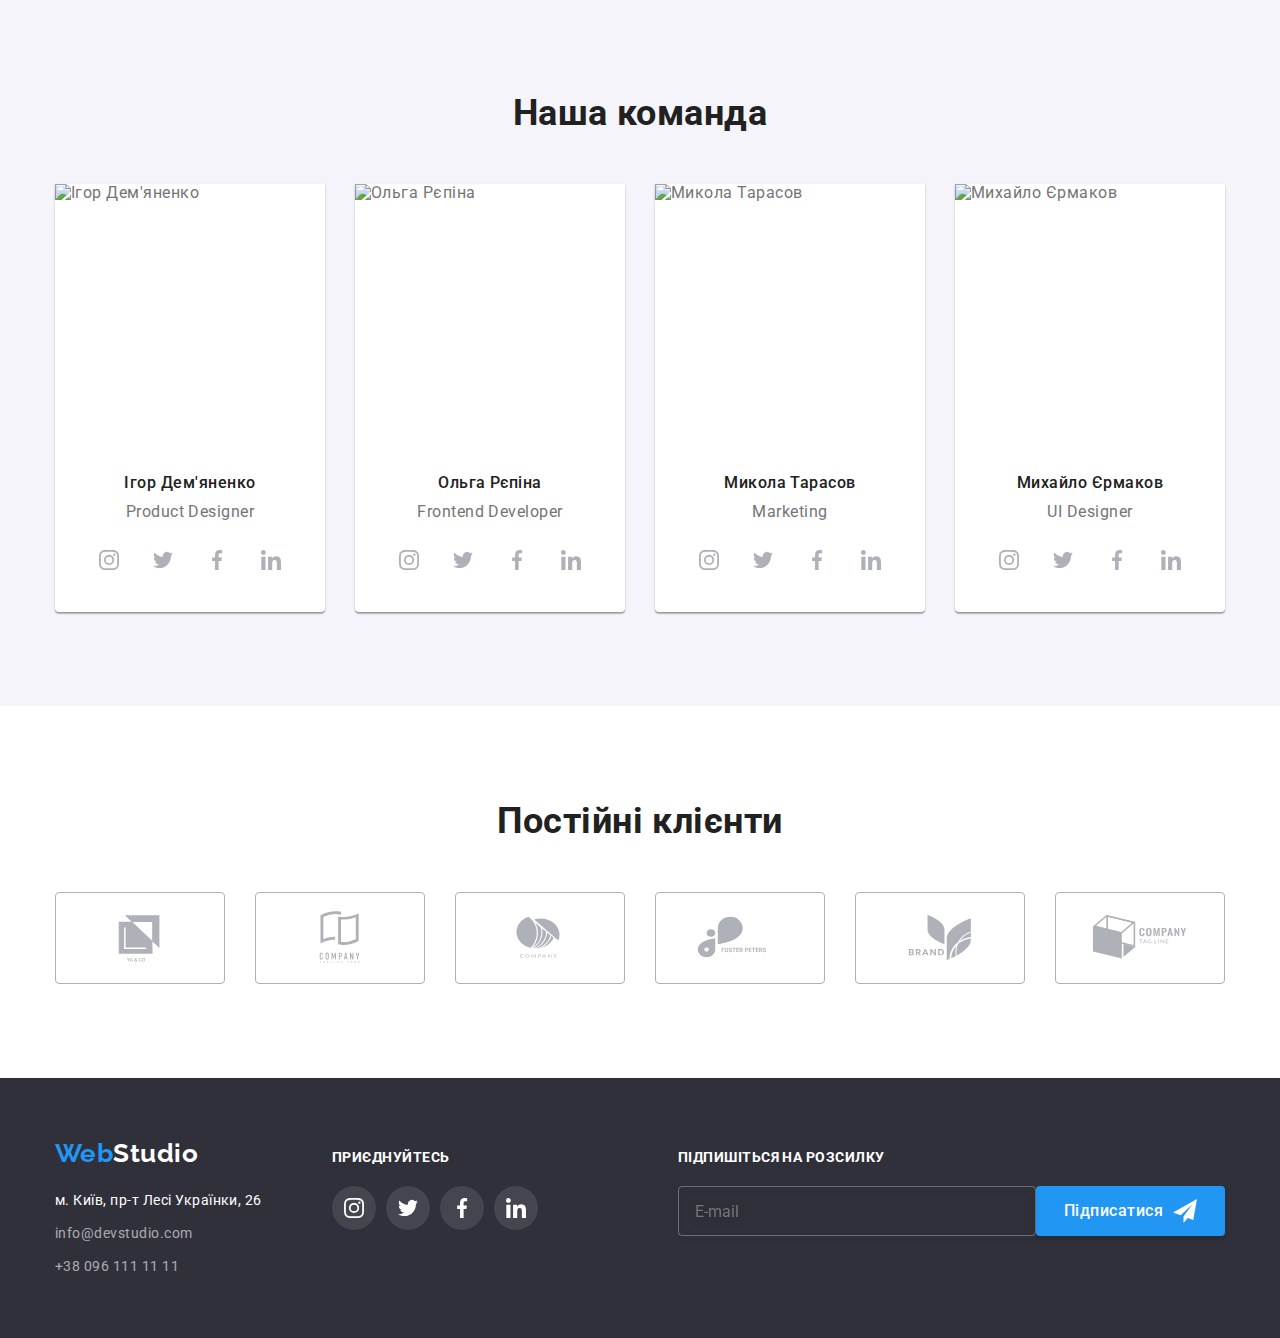
==== commit dc35a35f: "modified" ====
--- a/index.html
+++ b/index.html
@@ -471,7 +471,6 @@
                 type="email"
                 name="email"
                 placeholder="E-mail"
-                autofocus
               />
               <button class="sign-up-btn" type="submit">
                 Підписатися
@@ -492,35 +491,35 @@
           </svg>
         </button>
         <form class="user-form">
-          <!-- <label for="name">Ім'я</label> -->
-          <input
-            type="text"
-            class="form-input"
-            name="user-name"
-            required
-            placeholder=""
-            minlength=""
-            id="name"
-          />
-          <input
-            type="text"
-            class="form-input"
-            name="user-email"
-            required
-            placeholder=""
-          />
-          <input
-            type="text"
-            class="form-input"
-            name="user-phone"
-            required
-            placeholder=""
-          />
-          <textarea
-            name="user-message"
-            class="form-input form-textarea"
-            placeholder="Введіть текст"
-          ></textarea>
+          <label
+            >Ім'я
+            <input
+              type="text"
+              class="form-input"
+              name="user-name"
+              required
+              minlength="2"
+          /></label>
+          <label>
+            Телефон
+            <input type="tel" class="form-input" name="user-phone" required
+          /></label>
+          <label>
+            Пошта
+            <input type="email" class="form-input" name="user-email" required
+          /></label>
+          <label>
+            Коментар
+            <textarea
+              name="user-message"
+              class="form-input form-textarea"
+              placeholder="Введіть текст"
+            ></textarea>
+          </label>
+          <input type="checkbox" name="policy" id="policy" />
+          <label for="policy"
+            >Погоджуюся з розсилкою та приймаю <span >Умови договору</span>
+          </label>
           <button class="form-btn" type="submit">Відправити</button>
         </form>
       </div>
@@ -528,3 +527,4 @@
     <script src="./js/modal.js"></script>
   </body>
 </html>
+
--- a/css/styles.css
+++ b/css/styles.css
@@ -639,7 +639,7 @@
 .sign-up {
   display: flex;
 
-  gap: 12px;
+  /* gap: 12px; */
 }
 .sign-up-input {
   width: 358px;
@@ -650,11 +650,16 @@
   filter: drop-shadow(0px 4px 4px rgba(0, 0, 0, 0.15));
   border-radius: 4px;
 }
+/* .sign-up-policy{
+  text-decoration-line: underline;
+  color: #2196F3;
+} */
 .sign-up-btn {
   display: flex;
   justify-content: center;
   align-items: center;
   gap: 10px;
+
   padding: 10px 28px;
   border: 0;
   min-width: 150px;
@@ -666,10 +671,10 @@
   text-align: center;
   letter-spacing: 0.03em;
 
+  color: var(--text-light-color);
   background-color: var(--accent-color);
   box-shadow: 0px 4px 4px rgba(0, 0, 0, 0.15);
   border-radius: 4px;
-  color: var(--text-light-color);
   cursor: pointer;
 }
 /* =================== modal ===================== */
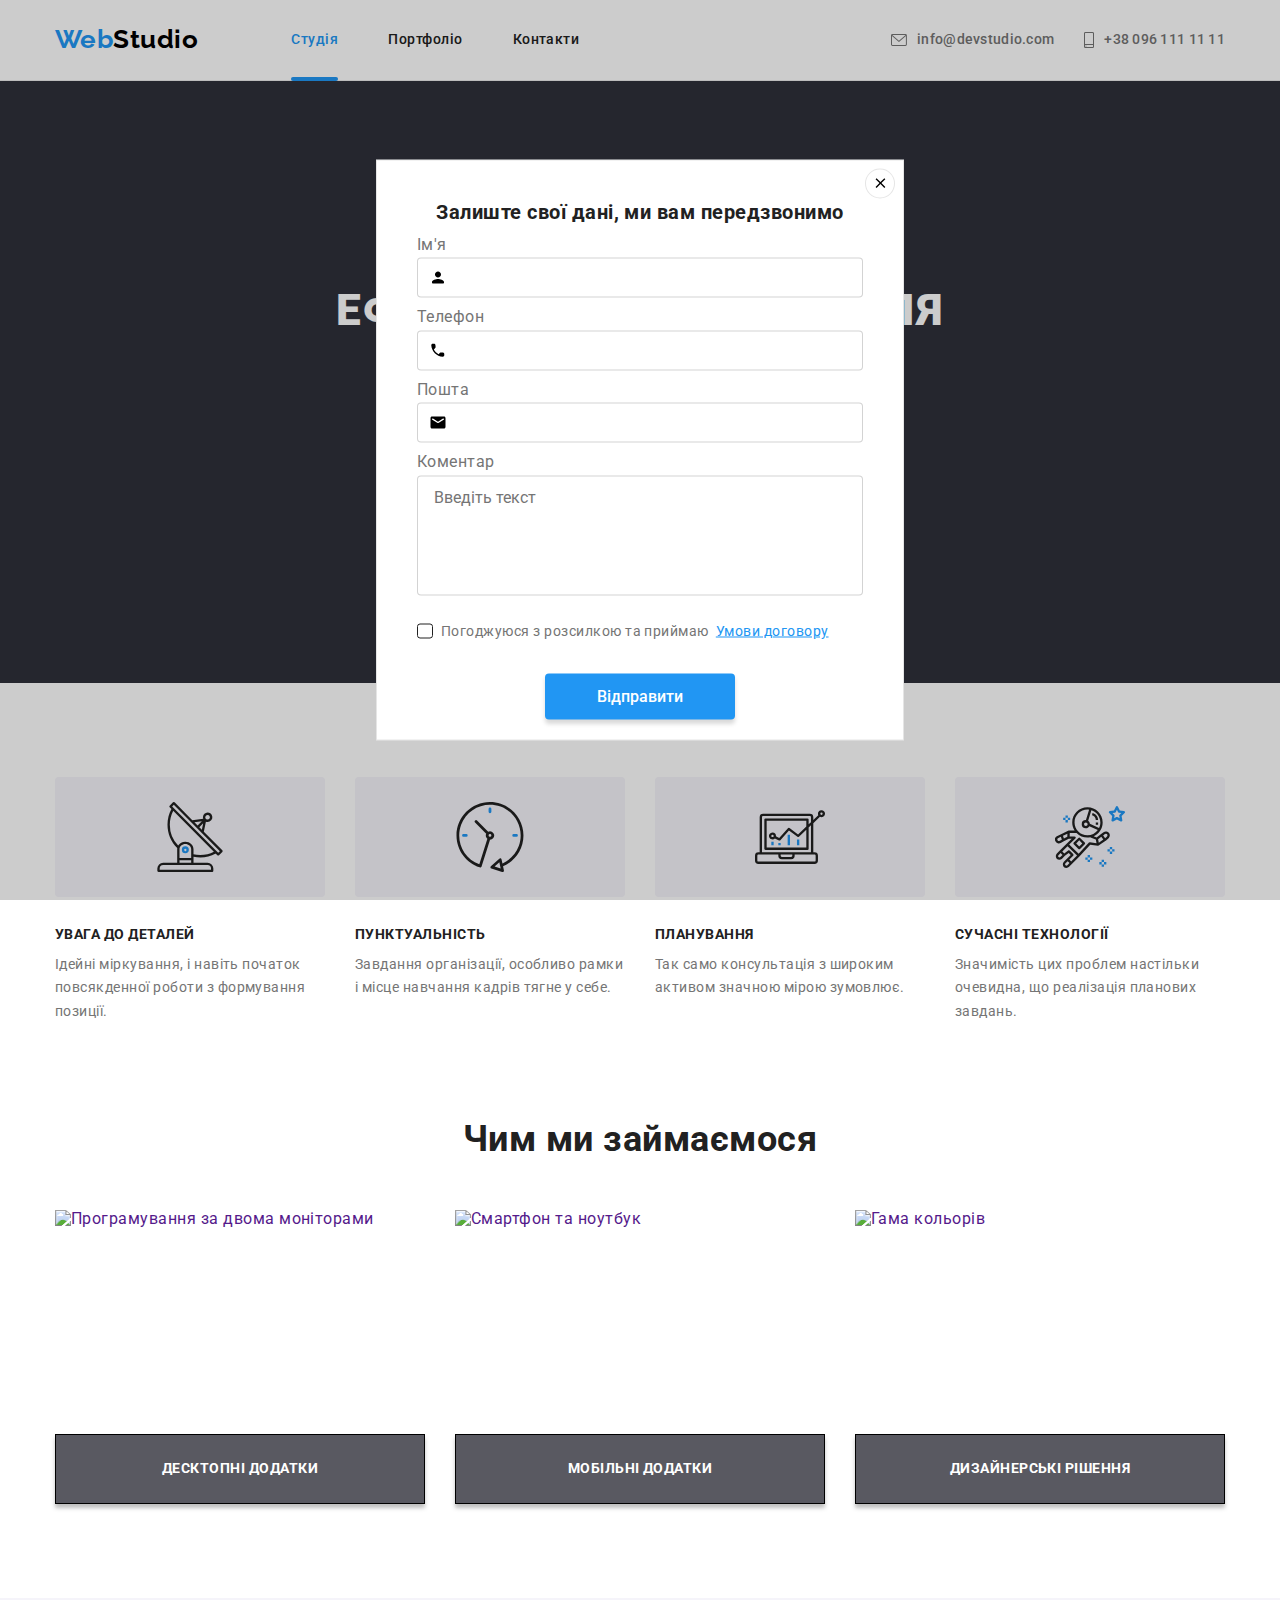
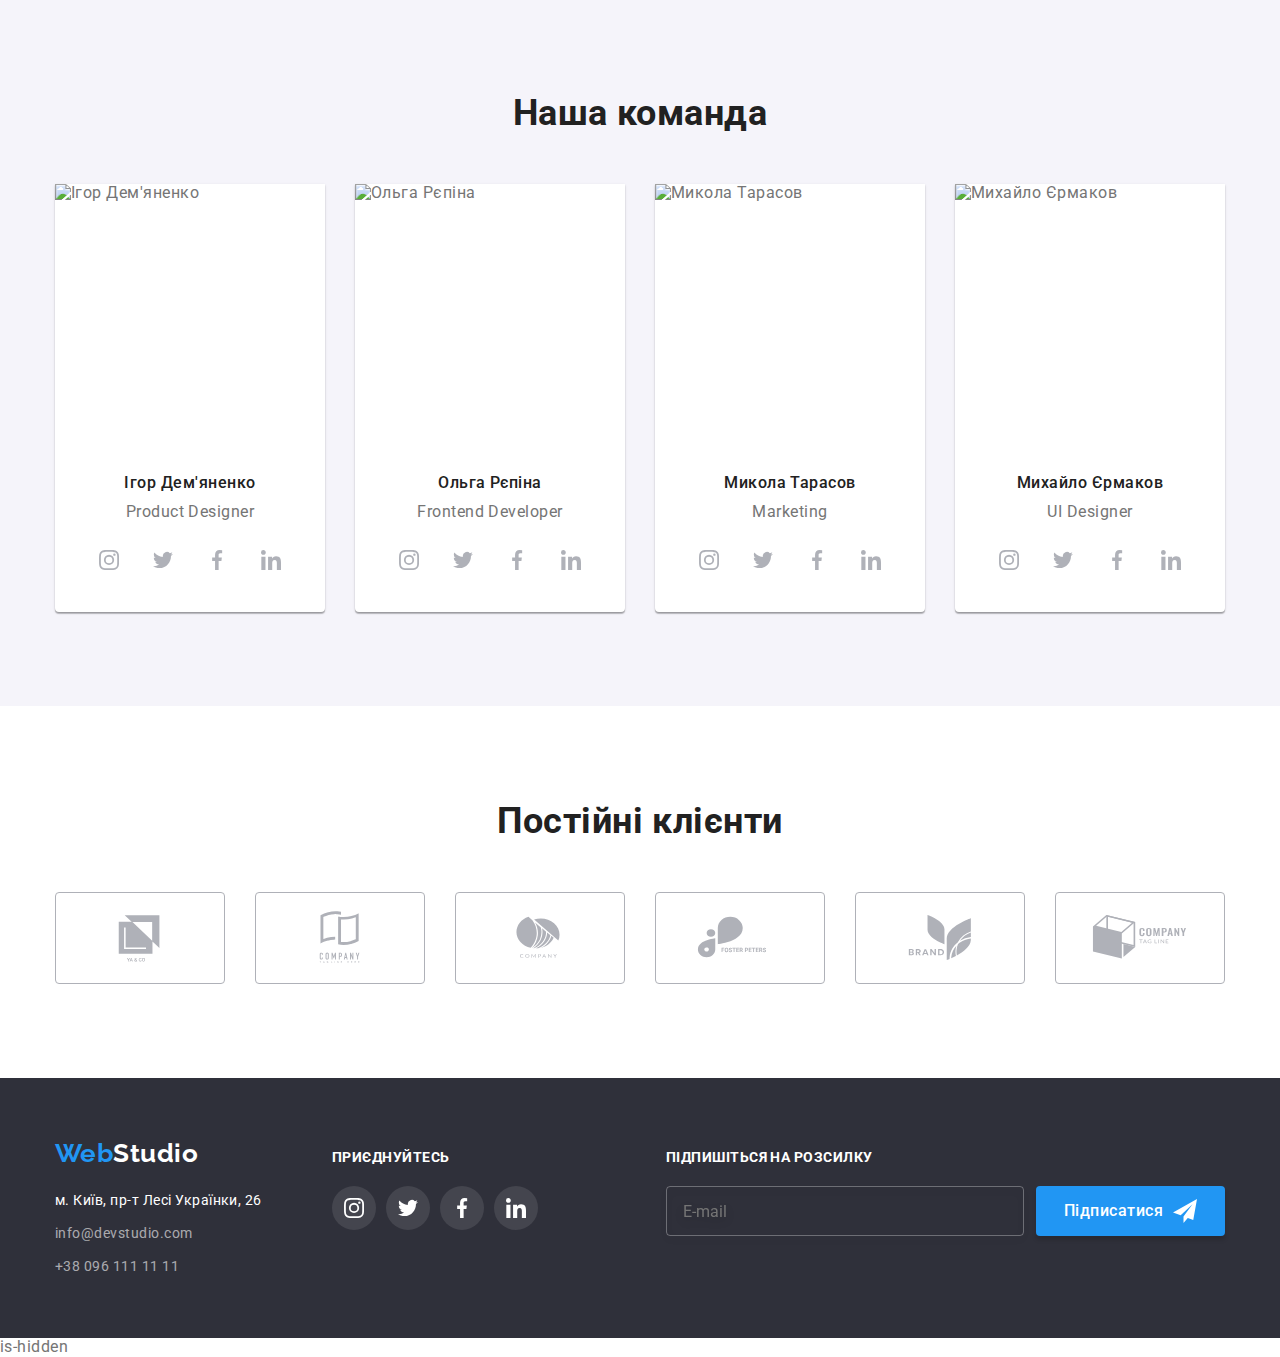
==== commit 8b26d4f4: "modified modal-form" ====
--- a/index.html
+++ b/index.html
@@ -483,7 +483,7 @@
         </div>
       </div>
     </footer>
-    <div class="backdrop is-hidden" data-modal>
+    <div class="backdrop" data-modal>
       <div class="modal">
         <button class="close-button" data-modal-close>
           <svg width="18" height="18">
@@ -491,34 +491,62 @@
           </svg>
         </button>
         <form class="user-form">
-          <label
-            >Ім'я
-            <input
-              type="text"
-              class="form-input"
-              name="user-name"
-              required
-              minlength="2"
-          /></label>
+          <p class="form-text">Залиште свої дані, ми вам передзвонимо</p>
           <label>
-            Телефон
-            <input type="tel" class="form-input" name="user-phone" required
-          /></label>
+            <span class="form-label">Ім'я</span>
+            <span class="form-wrapper">
+              <input
+                type="text"
+                class="form-input"
+                name="user-name"
+                required
+                minlength="2"
+                pattern="[a-zA-Zа-яА-ЯіІїЇ]" /><svg
+                class="form-icon"
+                width="18px"
+                height="18px"
+              >
+                <use href="./images/icons.svg#icon-person"></use></svg></span
+          ></label>
           <label>
-            Пошта
-            <input type="email" class="form-input" name="user-email" required
-          /></label>
+            <span class="form-label">Телефон</span>
+            <span class="form-wrapper"
+              ><input
+                type="tel"
+                class="form-input"
+                name="user-phone"
+                pattern="[0-9{10}]"
+                required /><svg class="form-icon" width="18px" height="18px">
+                <use href="./images/icons.svg#icon-phone"></use></svg></span
+          ></label>
           <label>
-            Коментар
+            <span class="form-label">Пошта</span>
+            <span class="form-wrapper"
+              ><input
+                type="email"
+                class="form-input"
+                name="user-email"
+                required /><svg class="form-icon" width="18px" height="18px">
+                <use
+                  href="./images/icons.svg#icon-envelope-black"
+                ></use></svg></span
+          ></label>
+          <label>
+            <span class="form-label">Коментар</span>
             <textarea
               name="user-message"
-              class="form-input form-textarea"
+              class="form-message"
               placeholder="Введіть текст"
             ></textarea>
           </label>
-          <input type="checkbox" name="policy" id="policy" />
-          <label for="policy"
-            >Погоджуюся з розсилкою та приймаю <span >Умови договору</span>
+          <label class="form-policy" for="policy">
+            <input type="checkbox" class="form-check" name="user-policy" required/>
+            <svg class="form-own-check" width="16px" height="15px">
+                <use class="form-own-check-icon"
+                  href="./images/icons.svg#icon-own-check"
+                ></use></svg>
+            Погоджуюся з розсилкою та приймаю &nbsp;
+            <a href="" class="form-policy-link"> Умови договору</a>
           </label>
           <button class="form-btn" type="submit">Відправити</button>
         </form>
@@ -528,3 +556,4 @@
   </body>
 </html>
 
+is-hidden
--- a/css/styles.css
+++ b/css/styles.css
@@ -638,8 +638,7 @@
 /* ===================sign-up================= */
 .sign-up {
   display: flex;
-
-  /* gap: 12px; */
+  gap: 12px;
 }
 .sign-up-input {
   width: 358px;
@@ -714,6 +713,8 @@
   background-color: #ffffff;
   border: 1px solid #0000001a;
 }
+/* ====================user-form================ */
+
 .close-button {
   position: absolute;
   display: flex;
@@ -732,10 +733,97 @@
 .user-form {
   margin-bottom: 10px;
 }
+.form-text {
+  margin-bottom: 12px;
+
+  font-family: inherit;
+  font-weight: 700;
+  font-size: 20px;
+  line-height: 1.15;
+  text-align: center;
+  color: var(--title-color);
+}
+.form-wrapper {
+  position: relative;
+}
+.form-icon {
+  position: absolute;
+  display: block;
+  top: 50%;
+  left: 12px;
+  transform: translateY(-50%);
+  fill: currentColor;
+  color: var(--darkest-color);
+}
+.form-label {
+  display: block;
+  margin-bottom: 4px;
+}
 .form-input {
   width: 100%;
   height: 40px;
-}
+  border: 1px solid rgba(33, 33, 33, 0.2);
+  border-radius: 4px;
+  margin-bottom: 10px;
+  padding-left: 42px;
+  transition: border-color 250ms cubic-bezier(0.4, 0, 0.2, 1);
+}
+.form-input:focus {
+  outline: none;
+  border-color: var(--accent-color);
+}
+.form-input:focus + .form-icon {
+  color: var(--accent-color);
+}
+.form-message {
+  width: 100%;
+  height: 120px;
+  resize: none;
+  border: 1px solid rgba(33, 33, 33, 0.2);
+  border-radius: 4px;
+  padding: 12px 16px;
+  margin-bottom: 20px;
+  transition: border-color 250ms cubic-bezier(0.4, 0, 0.2, 1);
+}
+.form-message:focus {
+  outline: none;
+  border-color: var(--accent-color);
+}
+.form-check {
+  position: absolute;
+  appearance: none;
+}
+.form-own-check {
+  width: 16px;
+  height: 15px;
+  border: 1px solid var(--title-color);
+  border-radius: 3px;
+  cursor: pointer;
+  margin-right: 8px;
+}
+.form-policy {
+  display: flex;
+  align-items: center;
+  margin-bottom: 30px;
+  font-size: 14px;
+  line-height: 1.71;
+  color: var(--text-color);
+}
+.form-policy-link {
+  color: var(--accent-color);
+}
+.form-own-check-icon {
+  display: none;
+  fill: var(--text-light-color);
+}
+.form-check:checked + .form-own-check {
+  background-color: var(--accent-color);
+}
+.form-check:checked + .form-own-check .form-own-check-icon {
+  display: block;
+}
+
+
 .form-btn {
   margin-left: auto;
   margin-right: auto;
@@ -750,20 +838,15 @@
   font-size: 16px;
   line-height: 1.62;
   text-align: center;
-  letter-spacing: 0.03em;
 
   background-color: var(--accent-color);
   box-shadow: 0px 4px 4px rgba(0, 0, 0, 0.15);
   border-radius: 4px;
   color: var(--text-light-color);
   cursor: pointer;
+  transition: background-color 250ms cubic-bezier(0.4, 0, 0.2, 1);
 }
 .form-btn:hover,
 .form-btn:focus {
   background-color: var(--accent-hover-color);
 }
-.form-textarea {
-  height: 120px;
-  resize: none;
-  padding: 12px 16px;
-}
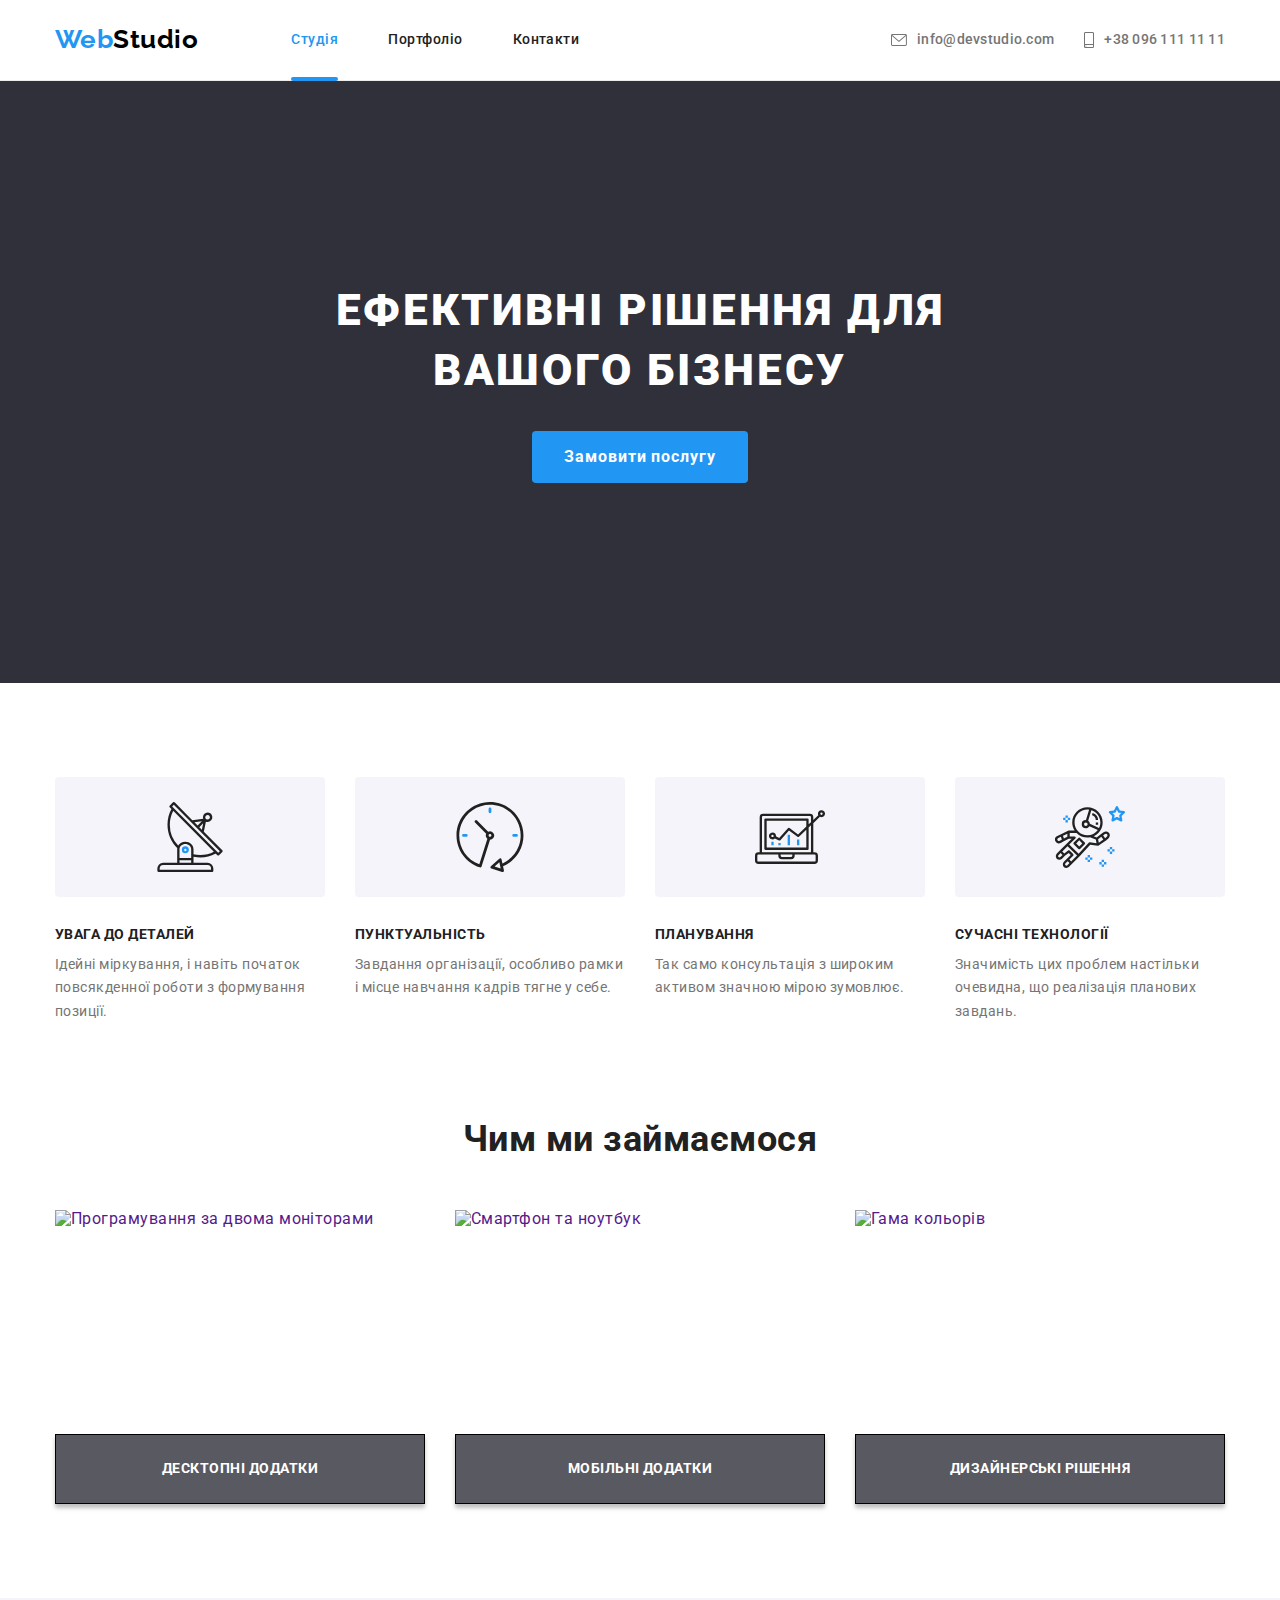
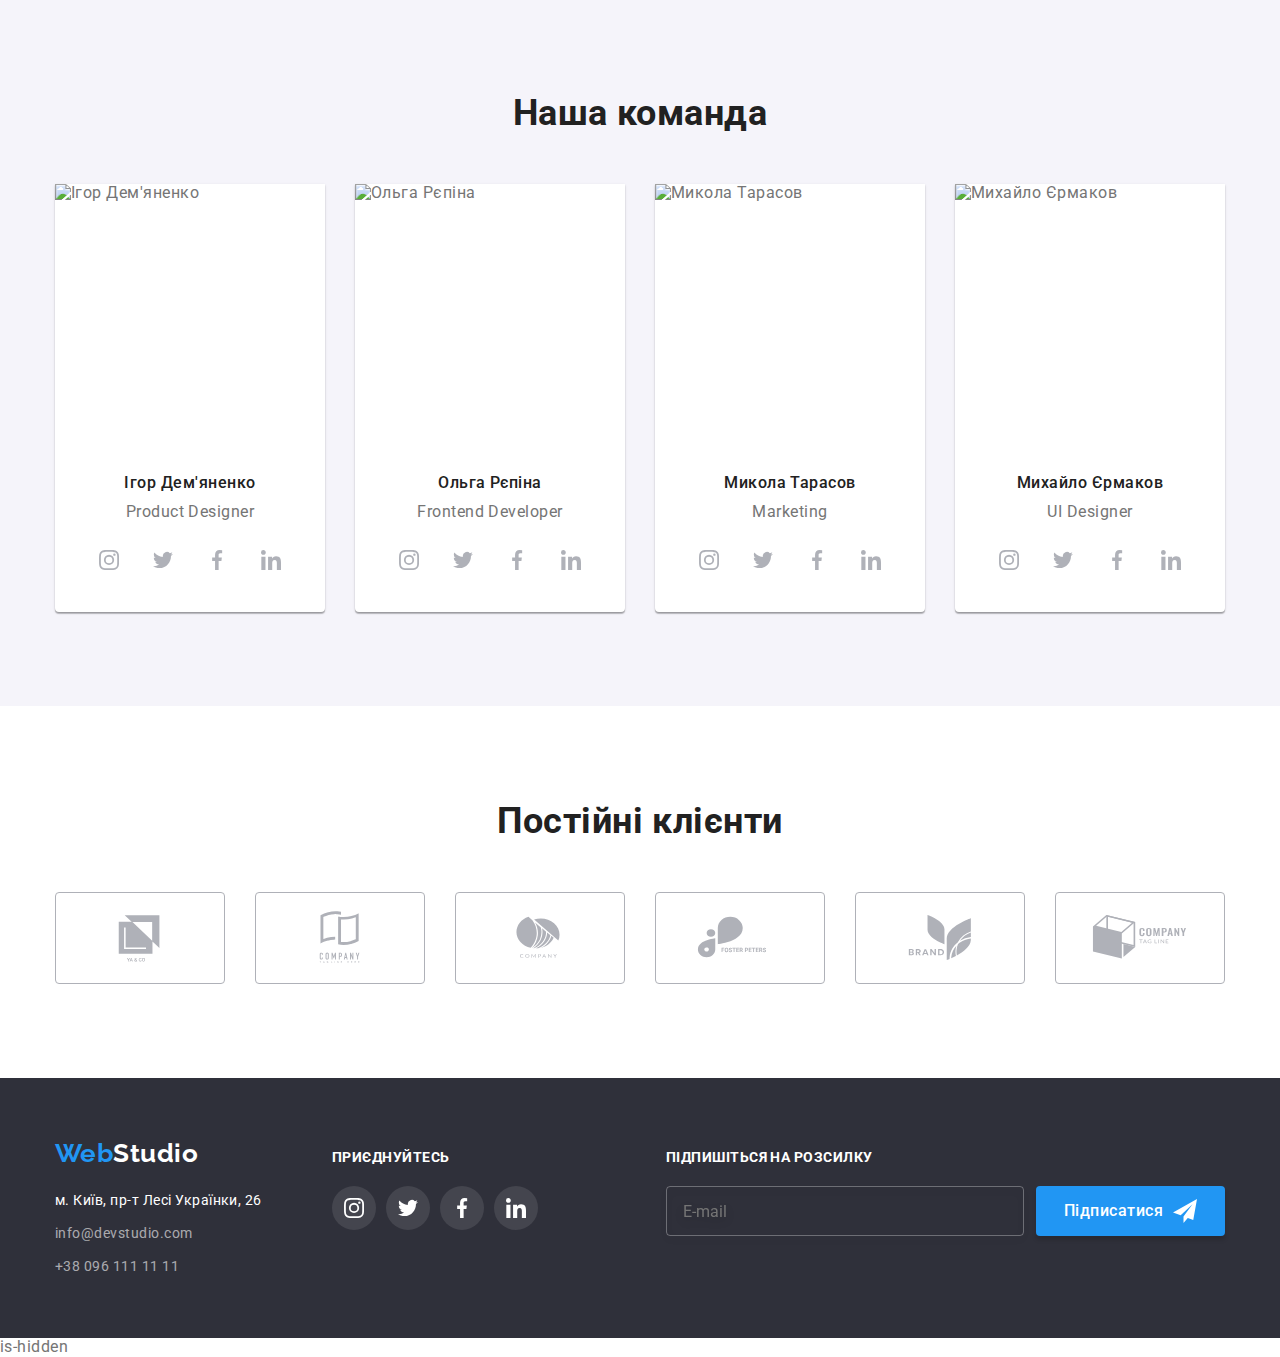
==== commit 29fbac78: "Adjusted the code" ====
--- a/index.html
+++ b/index.html
@@ -483,7 +483,7 @@
         </div>
       </div>
     </footer>
-    <div class="backdrop" data-modal>
+    <div class="backdrop is-hidden" data-modal>
       <div class="modal">
         <button class="close-button" data-modal-close>
           <svg width="18" height="18">
@@ -539,12 +539,19 @@
               placeholder="Введіть текст"
             ></textarea>
           </label>
-          <label class="form-policy" for="policy">
-            <input type="checkbox" class="form-check" name="user-policy" required/>
+          <label class="form-policy">
+            <input
+              type="checkbox"
+              class="form-check"
+              name="user-policy"
+              required
+            />
             <svg class="form-own-check" width="16px" height="15px">
-                <use class="form-own-check-icon"
-                  href="./images/icons.svg#icon-own-check"
-                ></use></svg>
+              <use
+                class="form-own-check-icon"
+                href="./images/icons.svg#icon-check"
+              ></use>
+            </svg>
             Погоджуюся з розсилкою та приймаю &nbsp;
             <a href="" class="form-policy-link"> Умови договору</a>
           </label>
--- a/css/styles.css
+++ b/css/styles.css
@@ -648,11 +648,12 @@
   border: 1px solid rgba(255, 255, 255, 0.3);
   filter: drop-shadow(0px 4px 4px rgba(0, 0, 0, 0.15));
   border-radius: 4px;
-}
-/* .sign-up-policy{
+  color: var(--text-light-color);
+}
+.sign-up-policy{
   text-decoration-line: underline;
-  color: #2196F3;
-} */
+  color: var(--accent-color);
+}
 .sign-up-btn {
   display: flex;
   justify-content: center;
@@ -732,6 +733,8 @@
 }
 .user-form {
   margin-bottom: 10px;
+  display: flex;
+  flex-direction: column;
 }
 .form-text {
   margin-bottom: 12px;
@@ -793,15 +796,26 @@
   position: absolute;
   appearance: none;
 }
+/*  */
 .form-own-check {
-  width: 16px;
-  height: 15px;
   border: 1px solid var(--title-color);
   border-radius: 3px;
   cursor: pointer;
   margin-right: 8px;
+    margin-left: 14px;
+}
+.form-own-check-icon {
+  display: none;
+  width: 16px;
+  height: 15px;
+  border-radius: 3px;
+  cursor: pointer;
+
+  fill: currentColor;
+  color: #fff;
 }
 .form-policy {
+  position: relative;
   display: flex;
   align-items: center;
   margin-bottom: 30px;
@@ -809,6 +823,22 @@
   line-height: 1.71;
   color: var(--text-color);
 }
+.form-check:checked + .form-own-check {
+  background-color: var(--accent-color);
+
+  background-size: contain;
+  background-origin: border-box;
+  border-color: var(--accent-color);
+}
+
+.form-policy {
+  display: flex;
+  align-items: center;
+  margin-bottom: 30px;
+  font-size: 14px;
+  line-height: 1.71;
+  color: var(--text-color);
+}
 .form-policy-link {
   color: var(--accent-color);
 }
@@ -822,7 +852,6 @@
 .form-check:checked + .form-own-check .form-own-check-icon {
   display: block;
 }
-
 
 .form-btn {
   margin-left: auto;
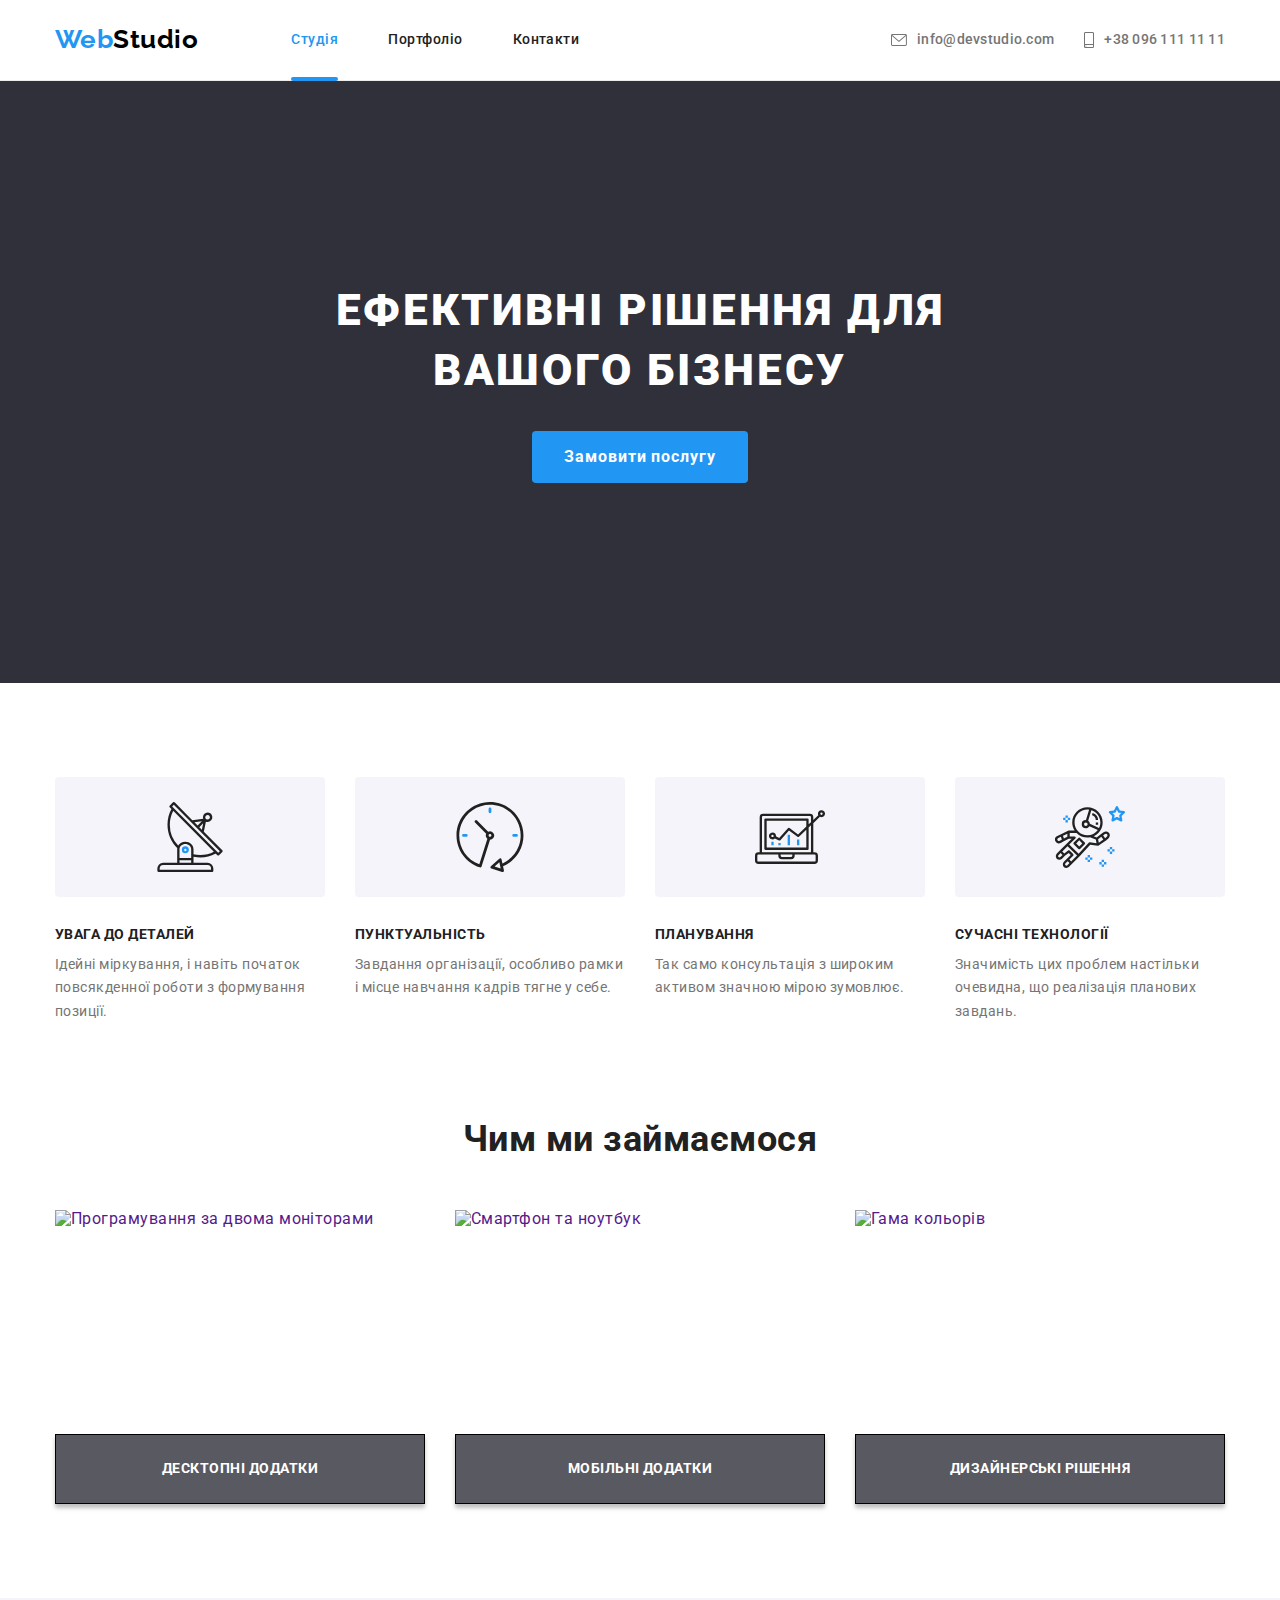
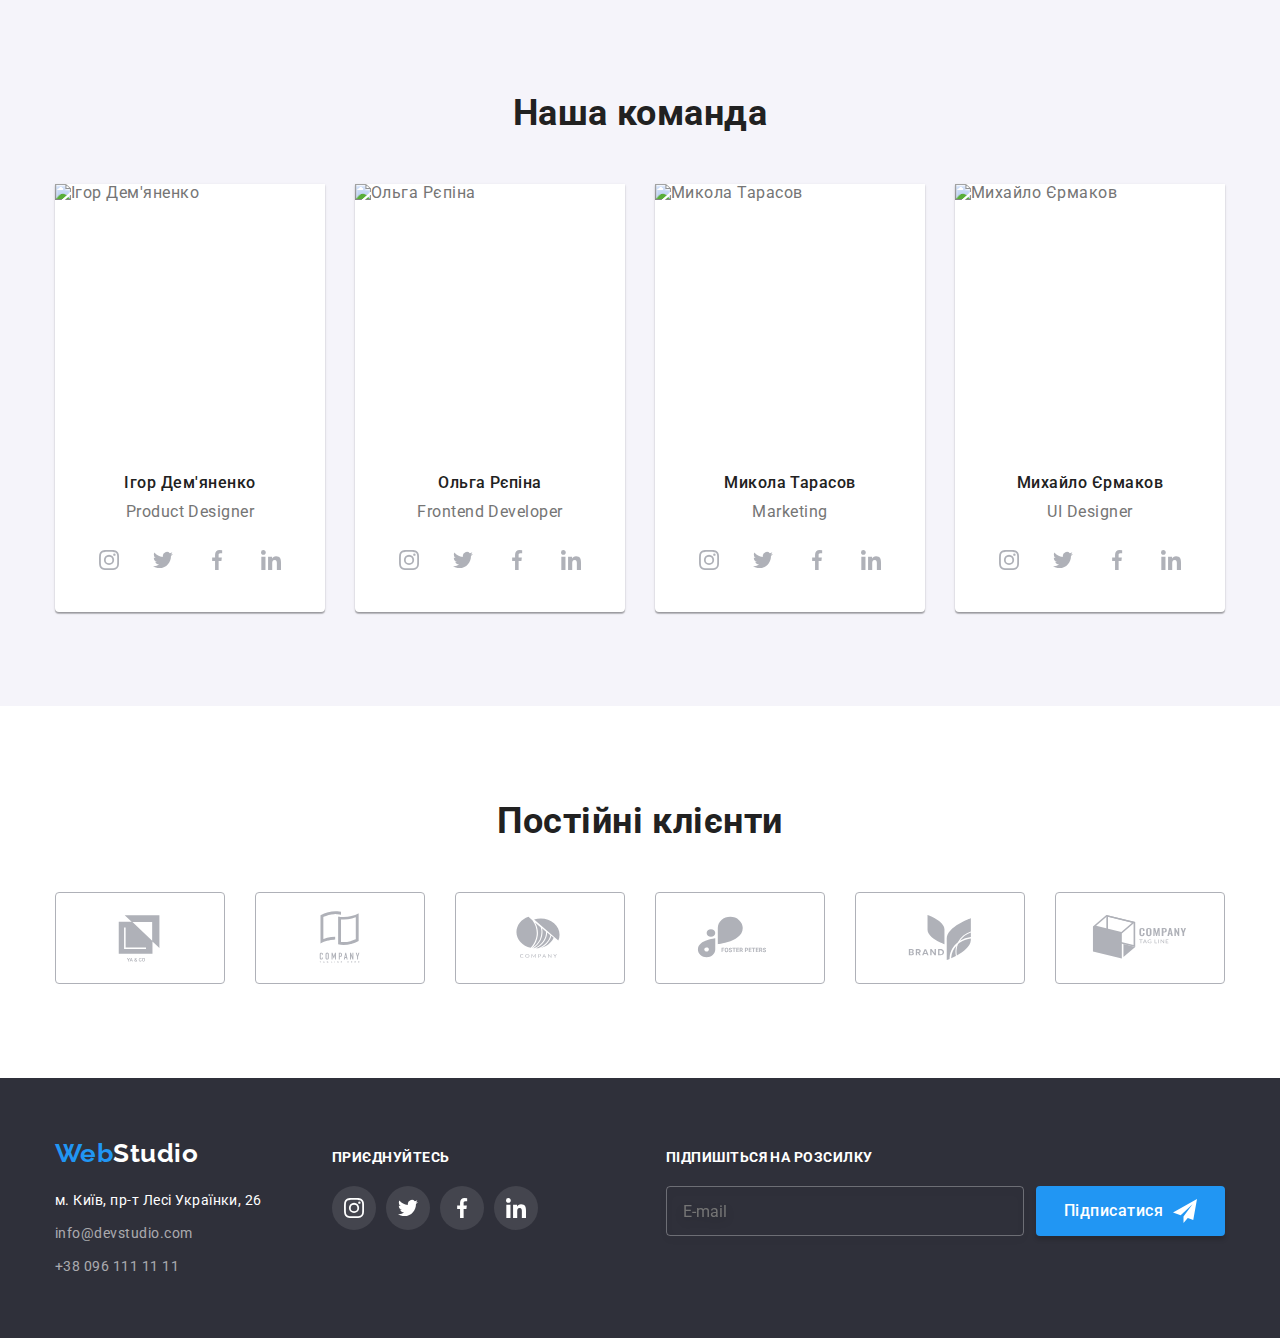
==== commit a77876ee: "Adjusted the code" ====
--- a/index.html
+++ b/index.html
@@ -500,8 +500,8 @@
                 class="form-input"
                 name="user-name"
                 required
-                minlength="2"
-                pattern="[a-zA-Zа-яА-ЯіІїЇ]" /><svg
+               
+                /><svg
                 class="form-icon"
                 width="18px"
                 height="18px"
@@ -515,7 +515,6 @@
                 type="tel"
                 class="form-input"
                 name="user-phone"
-                pattern="[0-9{10}]"
                 required /><svg class="form-icon" width="18px" height="18px">
                 <use href="./images/icons.svg#icon-phone"></use></svg></span
           ></label>
@@ -562,5 +561,3 @@
     <script src="./js/modal.js"></script>
   </body>
 </html>
-
-is-hidden
